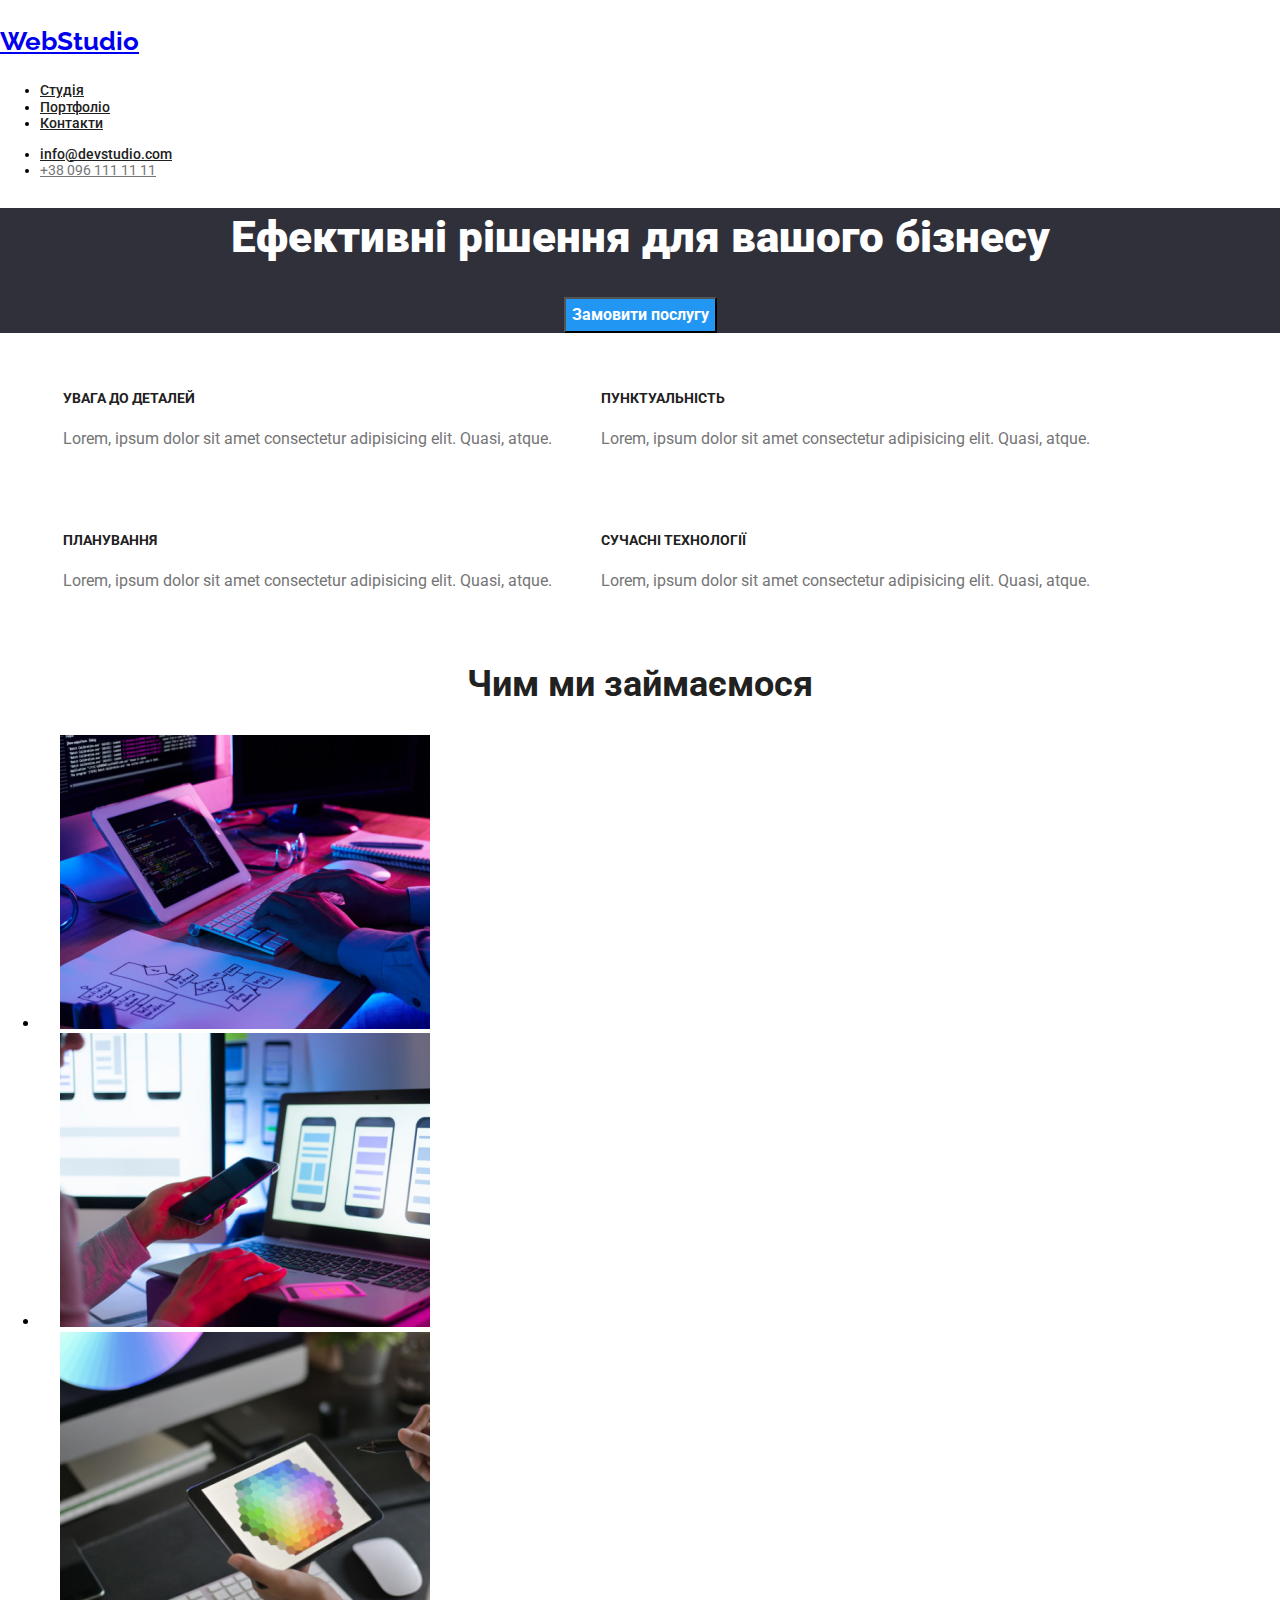
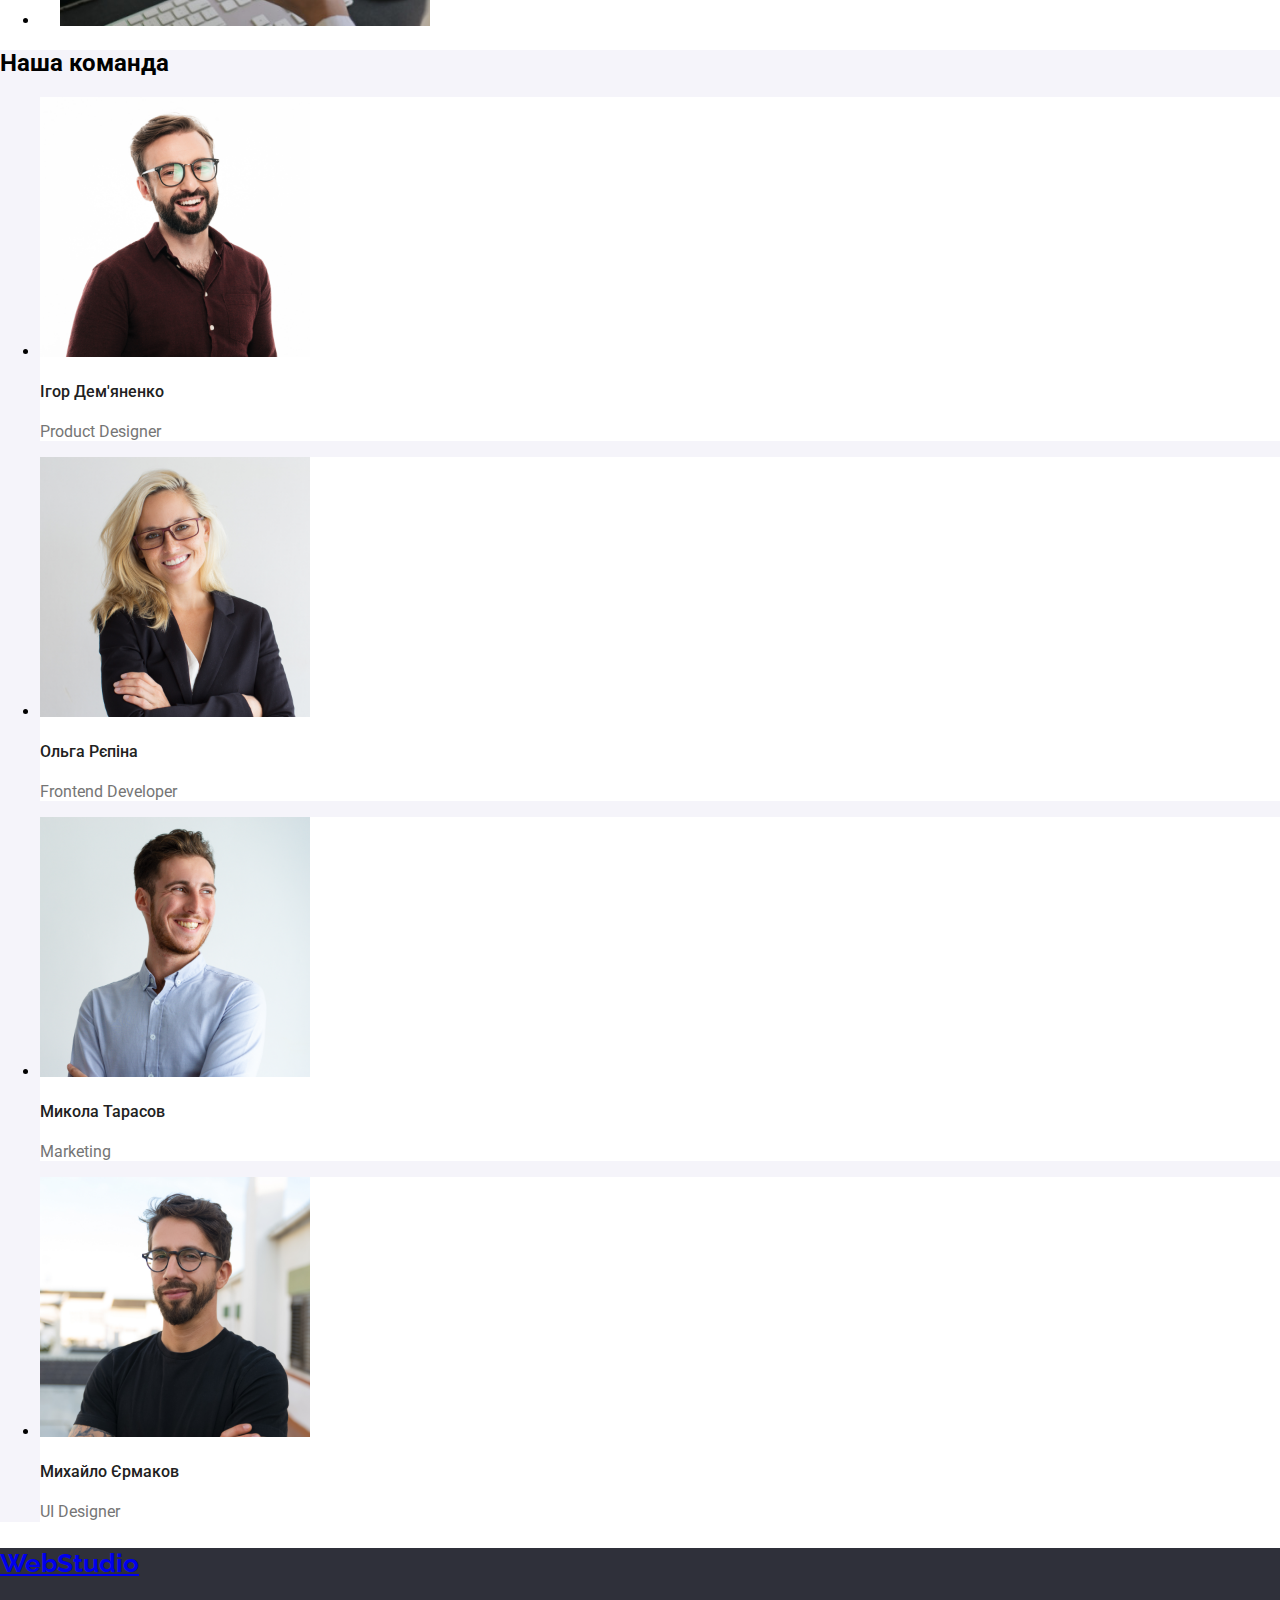
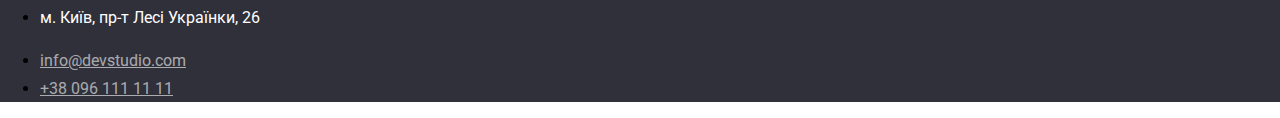
==== index.html @ faa2e951 "more cleaning" ====
<!DOCTYPE html>
<html lang="en">
<head>
    <meta charset="UTF-8">
    <meta name="viewport" content="width=device-width, initial-scale=1.0">
    <title>Document</title>
    <link rel="stylesheet" href="https://cdnjs.cloudflare.com/ajax/libs/modern-normalize/1.0.0/modern-normalize.min.css"/>
    <link rel="preconnect" href="https://fonts.googleapis.com">
    <link rel="preconnect" href="https://fonts.gstatic.com" crossorigin>
    <link href="https://fonts.googleapis.com/css2?family=Raleway:ital,wght@0,100..900;1,100..900&family=Roboto:ital,wght@0,100;0,300;0,400;0,500;0,700;0,900;1,100;1,300;1,400;1,500;1,700;1,900&display=swap" rel="stylesheet">
    <link rel="stylesheet" href="./styles.css">
</head>
<body>
    <header>
        <a href="#"><h3 class="web-studio">WebStudio</h3></a>
        <ul>
            <li class="header-item"><a class="header-link" href="#">Студія</a></li>
            <li class="header-item"><a class="header-link" href="#">Портфоліо</a></li>
            <li class="header-item"><a class="header-link" href="#">Контакти</a></li>
        </ul>
        <ul>
            <li class="header-item"><a class="header-link" href="#">info@devstudio.com</a></li>
            <li class="header-item"><a class="plain-text-color" href="#">+38 096 111 11 11</a></li>
        </ul>
    </header>
    <main>
        <section class="first-section">
            <h1 class="first-section-header">Ефективні рішення для вашого бізнесу</h1>
            <button class="first-section-button" type="button">Замовити послугу</button>
        </section>
        <section class="second-section">
            <ul>
                <li class="second-section-item">
                    <h4 class="second-section-header">УВАГА ДО ДЕТАЛЕЙ</h4>
                    <p class="second-section-text">Lorem, ipsum dolor sit amet consectetur adipisicing elit. Quasi, atque.</p>
                </li>
                <li class="second-section-item">
                    <h4 class="second-section-header">ПУНКТУАЛЬНІСТЬ</h4>
                    <p class="second-section-text">Lorem, ipsum dolor sit amet consectetur adipisicing elit. Quasi, atque.</p>
                </li>
                <li class="second-section-item">
                    <h4 class="second-section-header">ПЛАНУВАННЯ</h4>
                    <p class="second-section-text">Lorem, ipsum dolor sit amet consectetur adipisicing elit. Quasi, atque.</p>
                </li>
                <li class="second-section-item">
                    <h4 class="second-section-header">СУЧАСНІ ТЕХНОЛОГІЇ</h4>
                    <p class="second-section-text">Lorem, ipsum dolor sit amet consectetur adipisicing elit. Quasi, atque.</p>
                </li>
            </ul>
        </section>
        <section class="image-section">
            <h2 class="image-section-header">Чим ми займаємося</h2>
            <ul>
                <li><img width="370" class="image-section-img" src="./images/coder_1.png" alt="coder_1"></li>
                <li><img width="370" class="image-section-img" src="./images/coder_2.png" alt="coder_2"></li>
                <li><img width="370" class="image-section-img" src="./images/coder_3.png" alt="coder_3"></li>
            </ul>
        </section>
        <section class="third-section">
            <h2>Наша команда</h2>
            <ul>
                <li class="third-section-item">
                    <img width="270" src="./images/team_1.png" alt="team_1">
                    <h4 class="third-section-header">Ігор Дем'яненко</h4>
                    <p class="third-section-text">Product Designer</p>
                </li>
                <li class="third-section-item">
                    <img width="270" src="./images/team_2.png" alt="team_2">
                    <h4 class="third-section-header">Ольга Рєпіна</h4>
                    <p class="third-section-text">Frontend Developer</p>
                </li>
                <li class="third-section-item">
                    <img width="270" src="./images/team_3.png" alt="team_3">
                    <h4 class="third-section-header">Микола Тарасов</h4>
                    <p class="third-section-text">Marketing</p>
                </li>
                <li class="third-section-item">
                    <img width="270" src="./images/team_4.png" alt="team_4">
                    <h4 class="third-section-header">Михайло Єрмаков</h4>
                    <p class="third-section-text">UI Designer</p>
                </li>
            </ul>
        </section>
    </main>
    <footer>
        <a href="#"><h3 class="web-studio">WebStudio</h3></a>
        <ul>
            <li><p class="white-text">м. Київ, пр-т Лесі Українки, 26</p></li>
            <li><a class="unpure-white-text" href="#">info@devstudio.com</a></li>
            <li><a class="unpure-white-text" href="#">+38 096 111 11 11</a></li>
        </ul>
    </footer>
</body>
</html>
---- styles.css ----
:root{
    --title-text-color: #212121;
    --mouse-hover-object-color: #2196F3;
    --p-text-color: #757575;
    --first-section-bg-color: #2F303A;
    --third-section-bg-color: #F5F4FA;
    --pure-white: #FFFFFF;
    --sixty-percent-white: rgba(255, 255, 255, 0.6);
}

/*I don't know how to do multicolored text for word 'WebStudio'*/

body {
    font-family: 'Roboto';
    letter-spacing: 0.03;
}

h1 {
    font-weight: 900;
}

.header-item {
    letter-spacing: 0.02;
}

.web-studio {
    font-family: 'Raleway';
    font-weight: 700;
    font-size: 26px;
    line-height: 1.17;
}

.first-section-header {
    font-size: 44px;
    line-height: 1.36;
    text-align: center;
    letter-spacing: 0.06;
}

.first-section-button {
    display: block;
    color: var(--pure-white);
    font-weight: 700;
    background-color: var(--mouse-hover-object-color);
    font-size: 16px;
    line-height: 1.875;
    letter-spacing: 0.06;
    text-align: center;
    margin: 0 auto;
}

.second-section-item {
    display: inline-block;
    text-overflow: clip;
    margin: 22.5px;
}

.second-section-header {
    font-weight: 700;
    font-size: 14px;
    line-height: 1.17;
}

.second-section-text {
    
}

.image-section-header {
    font-weight: 700;
    text-align: center;
    font-size: 36px;
    line-height: 1.17;
}

.image-section-img {
    display: inline;
    margin: 0 20px;
}

.third-section-header {
    font-weight: 500;
    font-size: 16px;
    line-height: 1.17;
}

.third-section-item {
    /*display: inline;*/
    background-color: var(--pure-white);
}

header {
    font-weight: 500;
    font-size: 14px;
    line-height: 1.17
}

footer, .second-section-text {
    font-weight: 400;
    font-size: 14;
    line-height: 1.71;
}

p, .plain-text-color {
    color: var(--p-text-color);
    font-weight: 400;
}

.header-link, .image-section-header, .second-section-header, .third-section-header {
    color: var(--title-text-color);
}

.header-link:hover {
    color:var(--mouse-hover-object-color)
}

.first-section, footer {
    background: var(--first-section-bg-color);
}

.third-section {
    background: var(--third-section-bg-color);
}

.first-section-header, .white-text {
    color: var(--pure-white);
}

.unpure-white-text {
    color: var(--sixty-percent-white);
}
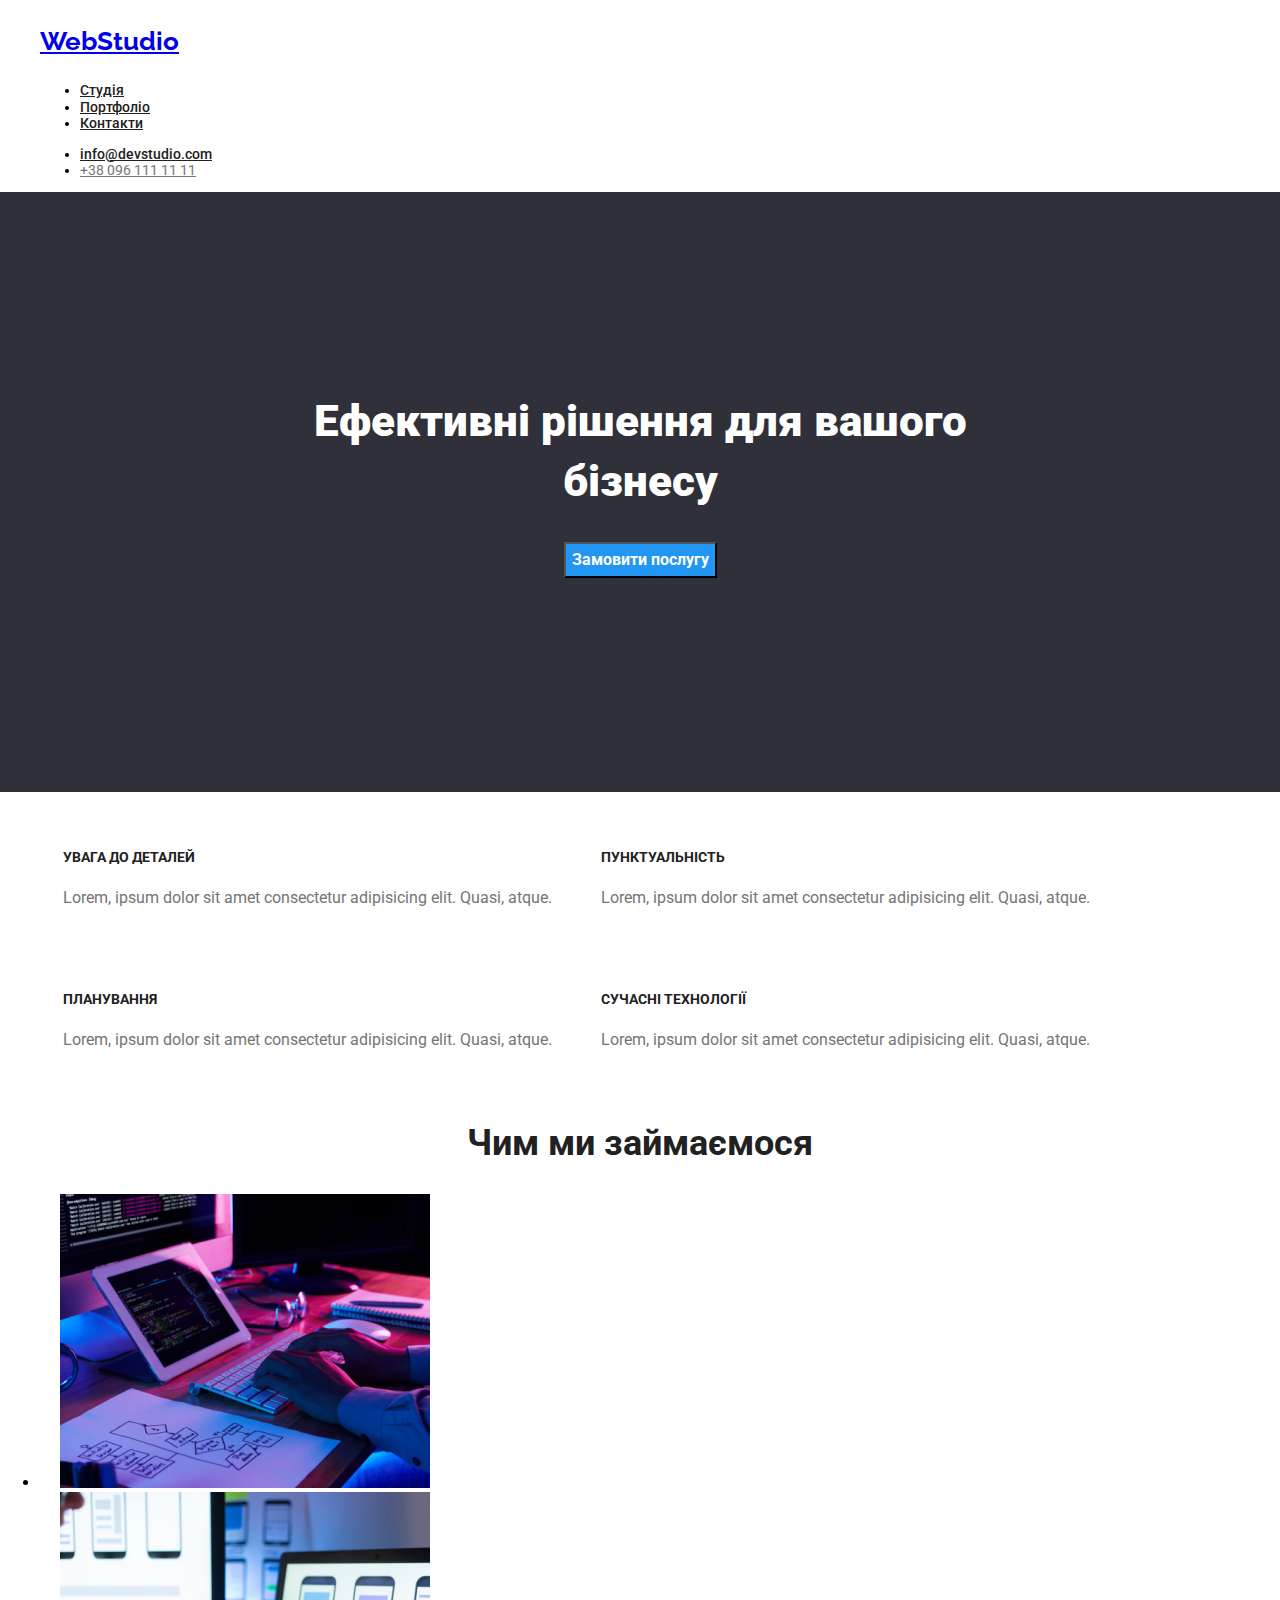
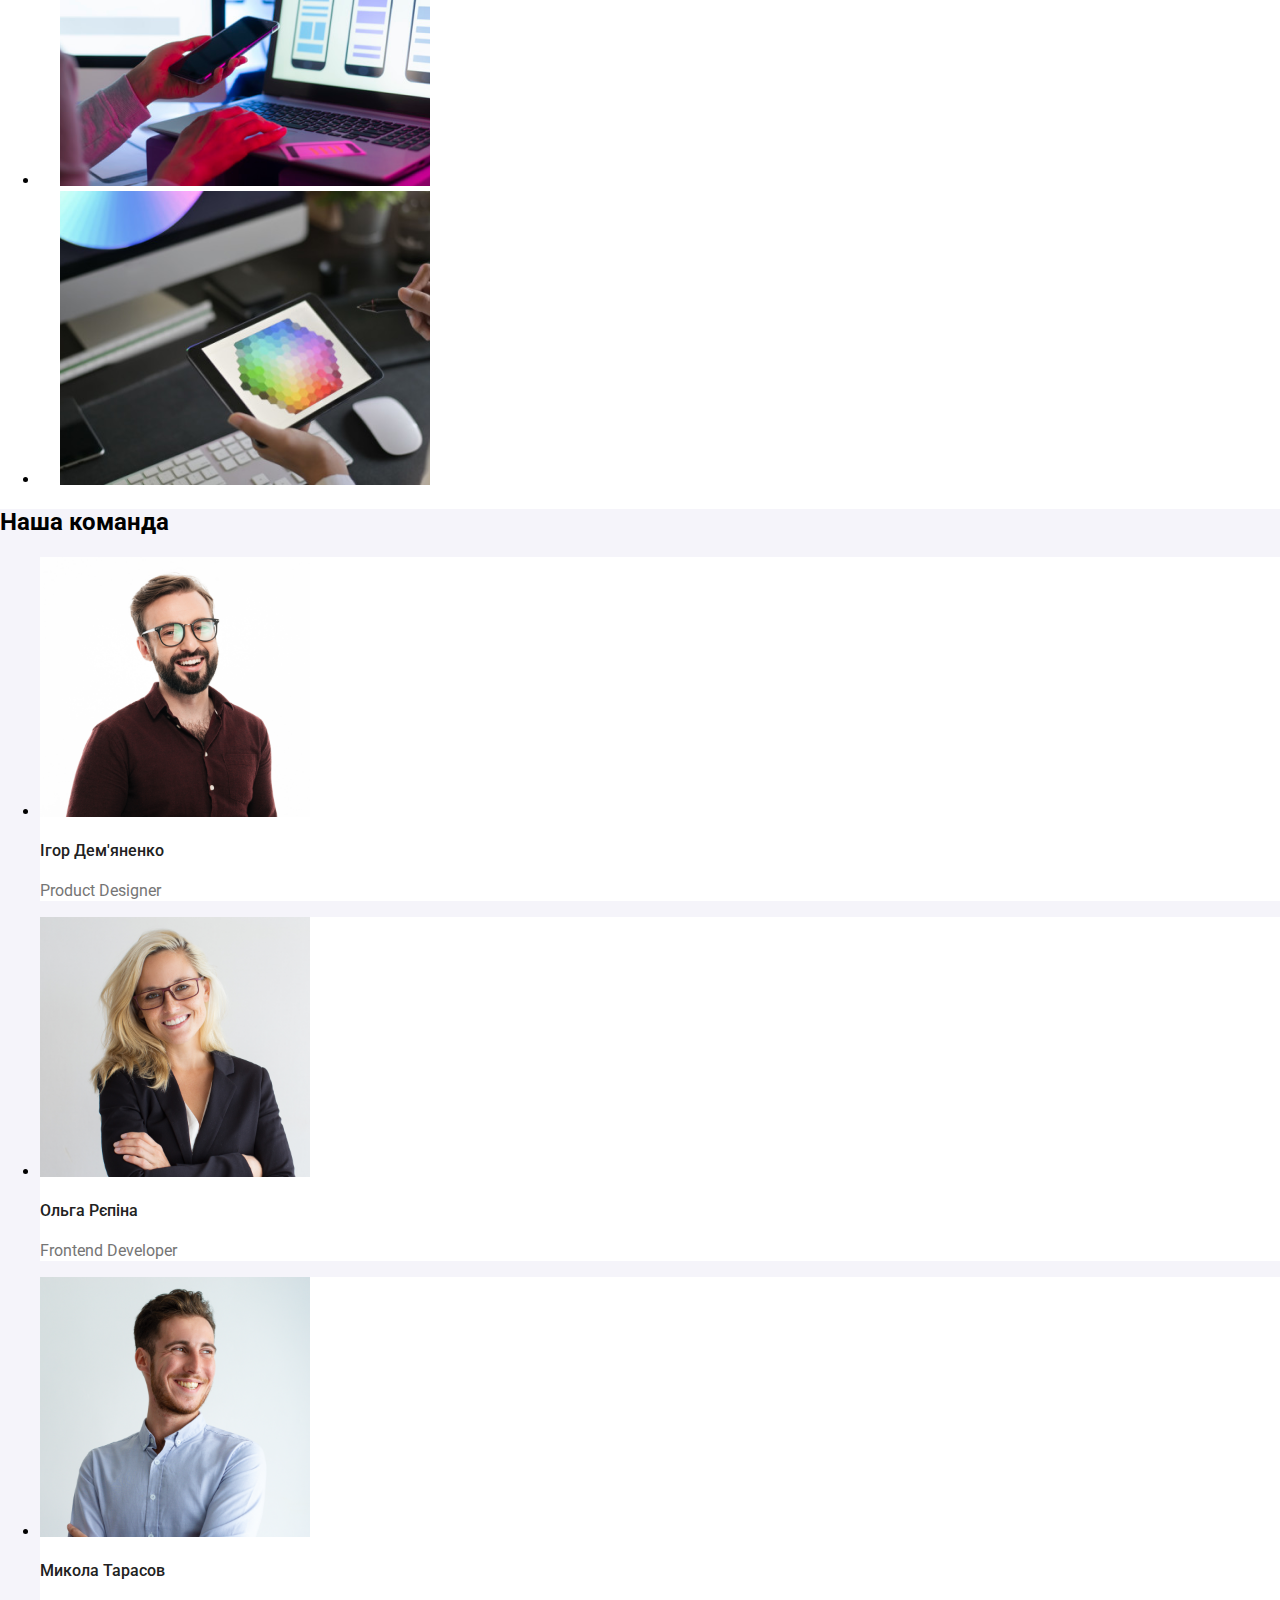
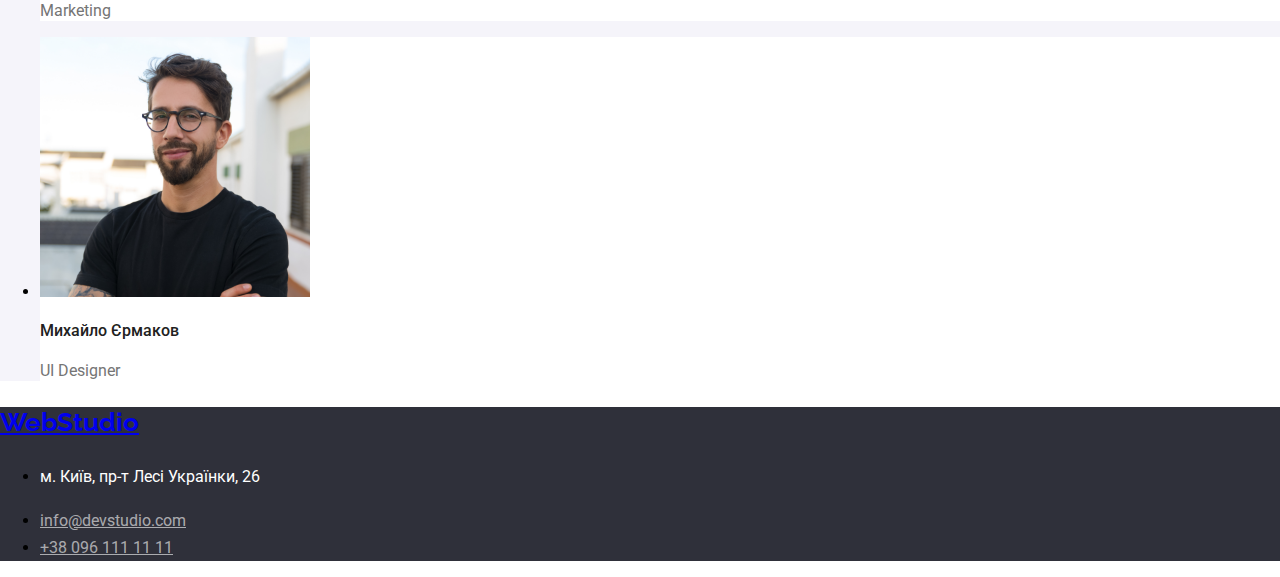
==== commit 8451feda: "Added container" ====
--- a/index.html
+++ b/index.html
@@ -12,16 +12,18 @@
 </head>
 <body>
     <header>
-        <a href="#"><h3 class="web-studio">WebStudio</h3></a>
-        <ul>
-            <li class="header-item"><a class="header-link" href="#">Студія</a></li>
-            <li class="header-item"><a class="header-link" href="#">Портфоліо</a></li>
-            <li class="header-item"><a class="header-link" href="#">Контакти</a></li>
-        </ul>
-        <ul>
-            <li class="header-item"><a class="header-link" href="#">info@devstudio.com</a></li>
-            <li class="header-item"><a class="plain-text-color" href="#">+38 096 111 11 11</a></li>
-        </ul>
+        <div class="container header-wrap">
+            <a href="#"><h3 class="web-studio">WebStudio</h3></a>
+            <ul class="header-list header-list-one">
+                <li class="header-item"><a class="header-link" href="#">Студія</a></li>
+                <li class="header-item"><a class="header-link" href="#">Портфоліо</a></li>
+                <li class="header-item"><a class="header-link" href="#">Контакти</a></li>
+            </ul>
+            <ul class="header-list header-list-two">
+                <li class="header-item"><a class="header-link" href="#">info@devstudio.com</a></li>
+                <li class="header-item"><a class="plain-text-color" href="#">+38 096 111 11 11</a></li>
+            </ul>
+        </div>
     </header>
     <main>
         <section class="first-section">
--- a/styles.css
+++ b/styles.css
@@ -13,6 +13,7 @@
 body {
     font-family: 'Roboto';
     letter-spacing: 0.03;
+    list-style: none;
 }
 
 h1 {
@@ -30,11 +31,19 @@
     line-height: 1.17;
 }
 
+.first-section {
+    height: 600px;
+}
+
 .first-section-header {
+    width: 696px;
     font-size: 44px;
     line-height: 1.36;
     text-align: center;
     letter-spacing: 0.06;
+    margin: auto;
+    padding-top: 200px;
+    padding-bottom: 30px;
 }
 
 .first-section-button {
@@ -61,9 +70,7 @@
     line-height: 1.17;
 }
 
-.second-section-text {
-    
-}
+/*.second-section-text {}*/
 
 .image-section-header {
     font-weight: 700;
@@ -127,4 +134,10 @@
 
 .unpure-white-text {
     color: var(--sixty-percent-white);
+}
+
+.container {
+    width: 1200px;
+    margin: 0 auto;
+    padding: auto;
 }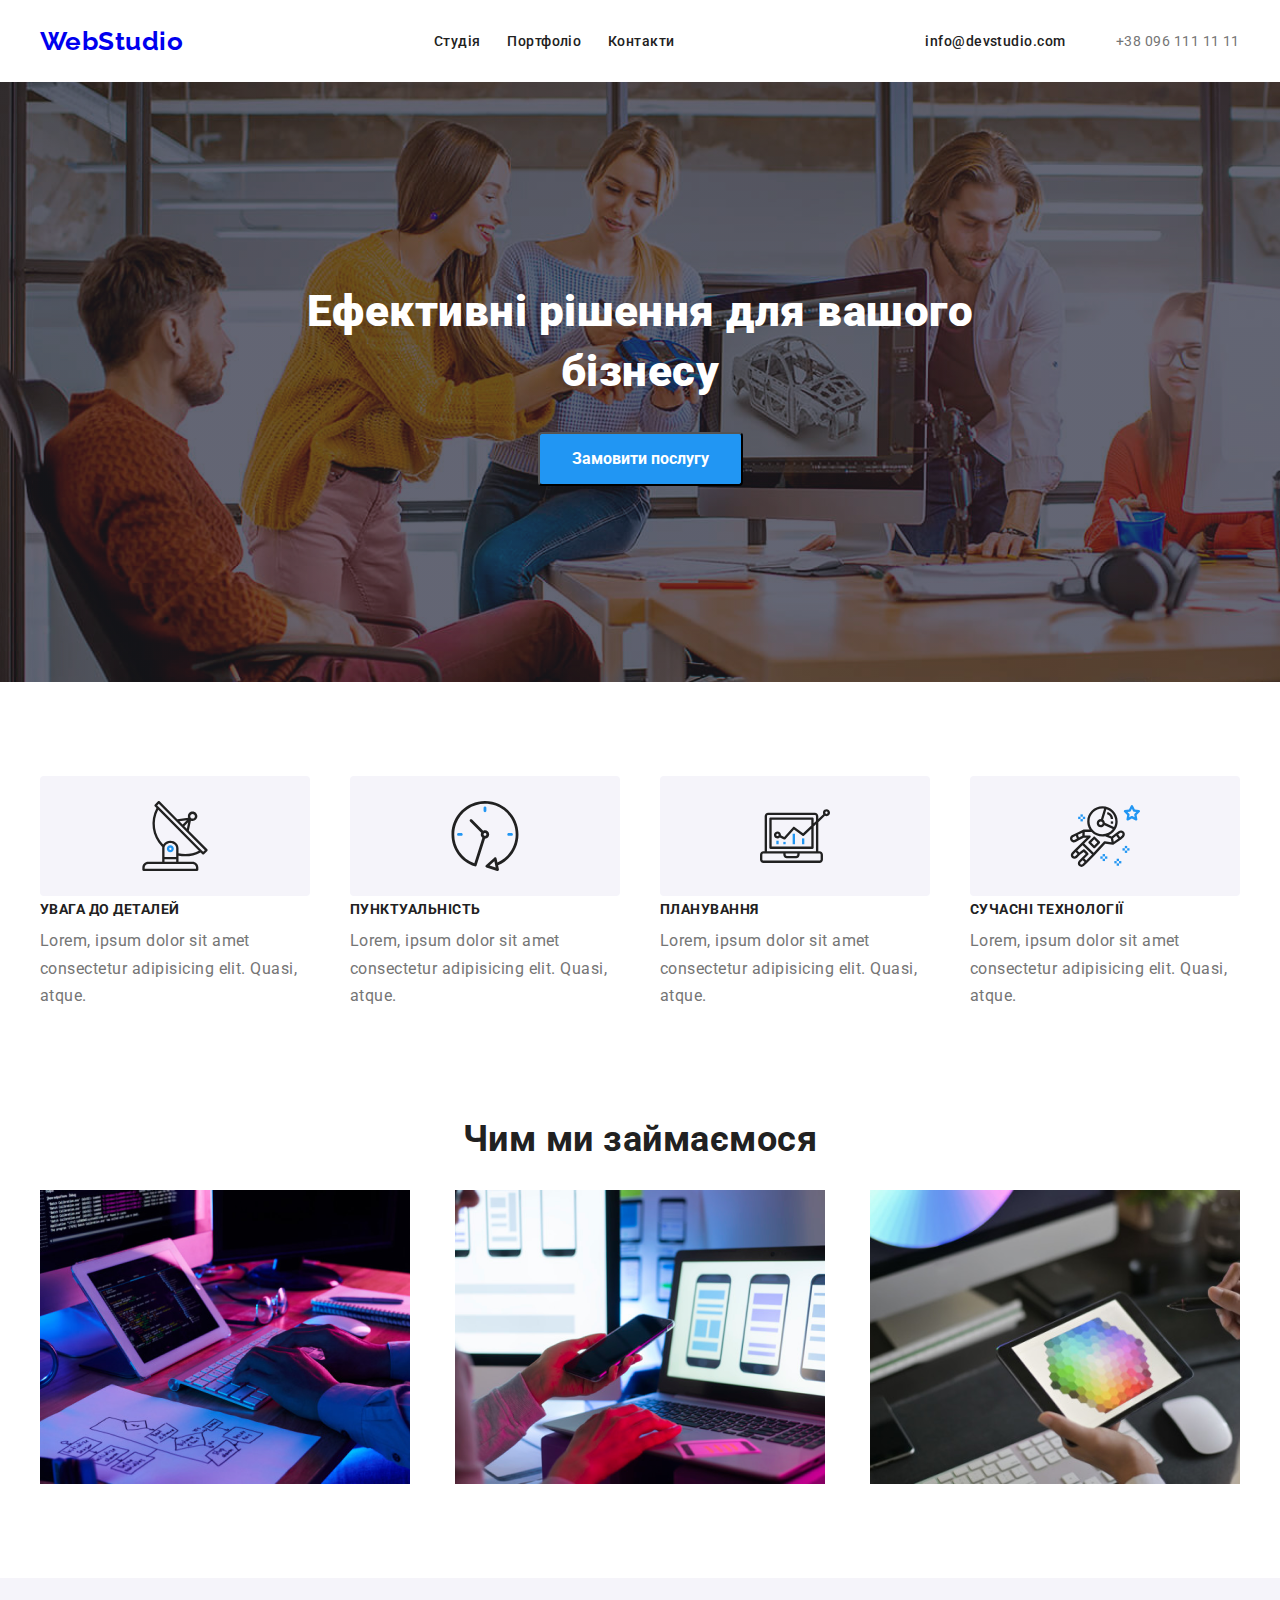
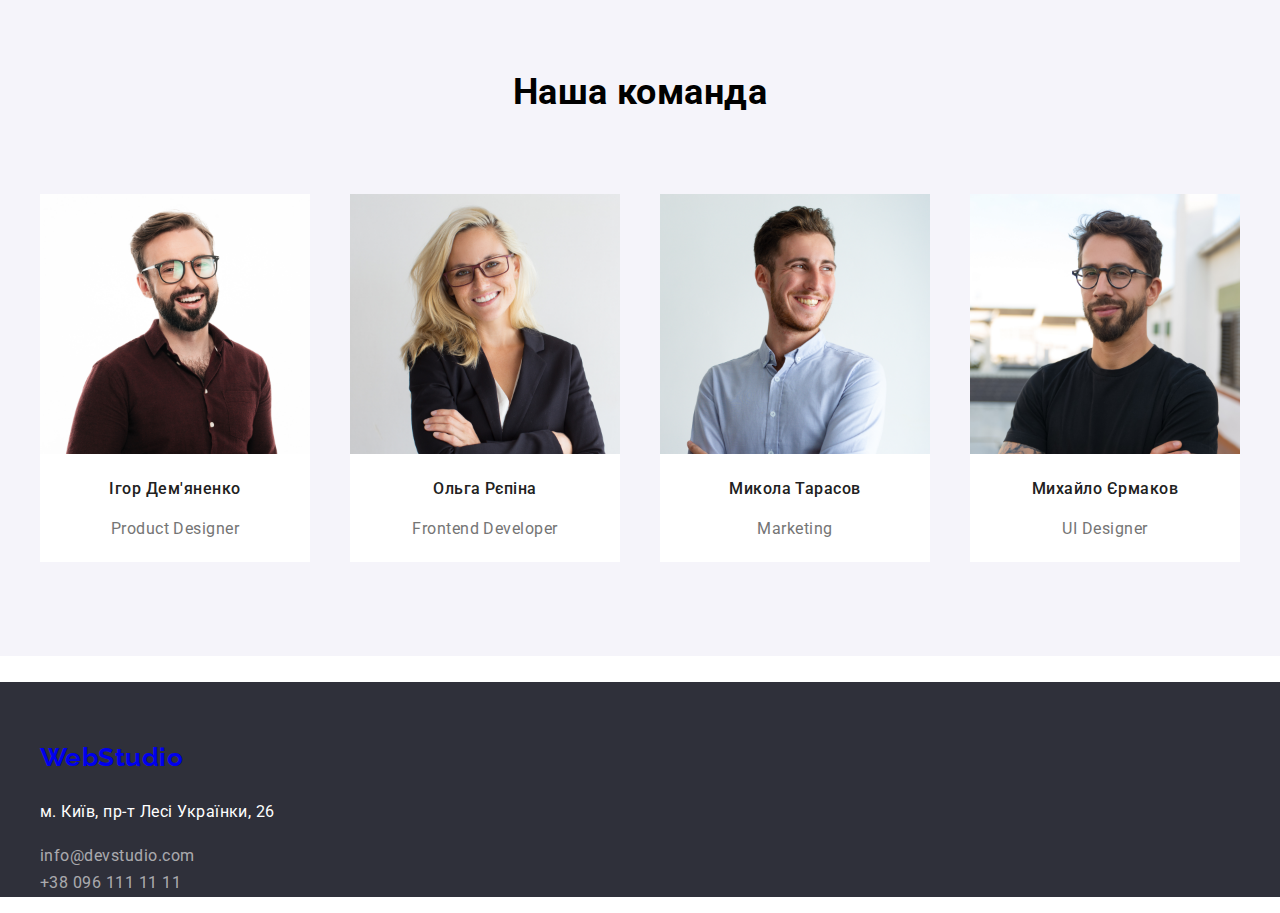
==== commit 29fad10b: "made portfolio and a lot of changes to everything" ====
--- a/index.html
+++ b/index.html
@@ -13,10 +13,10 @@
 <body>
     <header>
         <div class="container header-wrap">
-            <a href="#"><h3 class="web-studio">WebStudio</h3></a>
+            <a href="./index.html"><h3 class="web-studio">WebStudio</h3></a>
             <ul class="header-list header-list-one">
                 <li class="header-item"><a class="header-link" href="#">Студія</a></li>
-                <li class="header-item"><a class="header-link" href="#">Портфоліо</a></li>
+                <li class="header-item"><a class="header-link" href="./portfolio.html">Портфоліо</a></li>
                 <li class="header-item"><a class="header-link" href="#">Контакти</a></li>
             </ul>
             <ul class="header-list header-list-two">
@@ -31,66 +31,133 @@
             <button class="first-section-button" type="button">Замовити послугу</button>
         </section>
         <section class="second-section">
-            <ul>
-                <li class="second-section-item">
-                    <h4 class="second-section-header">УВАГА ДО ДЕТАЛЕЙ</h4>
-                    <p class="second-section-text">Lorem, ipsum dolor sit amet consectetur adipisicing elit. Quasi, atque.</p>
-                </li>
-                <li class="second-section-item">
-                    <h4 class="second-section-header">ПУНКТУАЛЬНІСТЬ</h4>
-                    <p class="second-section-text">Lorem, ipsum dolor sit amet consectetur adipisicing elit. Quasi, atque.</p>
-                </li>
-                <li class="second-section-item">
-                    <h4 class="second-section-header">ПЛАНУВАННЯ</h4>
-                    <p class="second-section-text">Lorem, ipsum dolor sit amet consectetur adipisicing elit. Quasi, atque.</p>
-                </li>
-                <li class="second-section-item">
-                    <h4 class="second-section-header">СУЧАСНІ ТЕХНОЛОГІЇ</h4>
-                    <p class="second-section-text">Lorem, ipsum dolor sit amet consectetur adipisicing elit. Quasi, atque.</p>
-                </li>
-            </ul>
+            <div class="container">
+                <ul class="second-section-list">
+                    <li class="second-section-item">
+                        <svg class="second-section-svg" width="270" height="120" viewBox="0 0 270 120" fill="none" xmlns="http://www.w3.org/2000/svg">
+                            <rect width="270" height="120" rx="4" fill="#F5F4FA"/>
+                            <path d="M167.316 73.3385L148.847 54.7337L150.897 44.6373C151.426 44.8438 151.988 44.9517 152.556 44.9558H152.57C155.178 44.9866 157.317 42.8974 157.348 40.2893C157.379 37.6812 155.289 35.542 152.681 35.5111C150.073 35.4803 147.934 37.5695 147.903 40.1776C147.897 40.7357 147.989 41.2905 148.176 41.8163L137.326 43.1405L119.628 25.35C119.41 25.1285 119.114 25.0025 118.804 25C118.498 25.0016 118.204 25.1235 117.987 25.3395L114.679 28.6295C114.223 29.0851 114.223 29.8236 114.679 30.2792L116.459 32.0852C109.562 44.7681 111.802 60.4741 121.97 70.7228C122.064 70.8121 122.172 70.8843 122.29 70.9363C122.216 71.3311 122.178 71.7317 122.176 72.1333V85.6667H108.176C104.956 85.6705 102.346 88.28 102.342 91.5V93.8333C102.342 94.4776 102.865 95 103.509 95H157.176C157.82 95 158.342 94.4776 158.342 93.8333V91.5C158.338 88.28 155.729 85.6705 152.509 85.6667H138.509V79.6688C140.702 80.1288 142.937 80.3633 145.178 80.3688C150.555 80.363 155.846 79.0225 160.578 76.4675L162.367 78.2677C162.584 78.4892 162.881 78.6152 163.191 78.6177C163.497 78.6161 163.79 78.4941 164.008 78.2782L167.316 74.9882C167.772 74.5326 167.772 73.7941 167.316 73.3385ZM150.925 38.6348C151.838 37.726 153.316 37.7301 154.224 38.6437C155.133 39.5574 155.129 41.0348 154.215 41.9435C153.778 42.3785 153.186 42.6226 152.569 42.6225H152.562C151.274 42.6158 150.235 41.5658 150.241 40.2771C150.244 39.6602 150.492 39.0699 150.929 38.6348H150.925V38.6348ZM148.178 46.301L146.869 52.7445L144.298 50.158L148.178 46.301ZM146.853 44.3282L142.653 48.5037L139.404 45.237L146.853 44.3282ZM152.509 88C154.442 88 156.009 89.567 156.009 91.5V92.6667H104.676V91.5C104.676 89.567 106.243 88 108.176 88H152.509ZM136.176 83.3333V85.6667H124.509V83.3333H136.176ZM124.509 81V72.1333C124.509 69.303 127.126 67 130.342 67C133.559 67 136.176 69.303 136.176 72.1333V81H124.509ZM138.509 77.29V72.1333C138.509 68.0162 134.846 64.6667 130.342 64.6667C127.431 64.622 124.708 66.1041 123.165 68.5738C114.289 59.2249 112.29 45.2875 118.181 33.8207L158.872 74.7455C152.589 77.9419 145.386 78.8418 138.509 77.29ZM163.204 75.7943L161.56 74.1412L118.792 31.1157L117.141 29.4613L118.792 27.8163L136.15 45.272C136.158 45.272 136.163 45.2872 136.171 45.293L164.859 74.1493L163.204 75.7943Z" fill="#212121"/>
+                            <path d="M130.353 69.3333H130.342C128.409 69.3304 126.84 70.895 126.837 72.8281C126.834 74.7611 128.399 76.3304 130.332 76.3333H130.342C132.275 76.3362 133.845 74.7716 133.848 72.8386C133.85 70.9055 132.286 69.3362 130.353 69.3333ZM131.169 73.6605C130.95 73.8789 130.652 74.0012 130.342 74C129.698 73.9966 129.178 73.4716 129.182 72.8273C129.183 72.5189 129.307 72.2237 129.526 72.0062C129.743 71.7902 130.036 71.6683 130.342 71.6667C130.987 71.67 131.506 72.195 131.503 72.8393C131.501 73.1477 131.378 73.4429 131.159 73.6605H131.169Z" fill="#2196F3"/>
+                        </svg>
+                        <h4 class="second-section-header">УВАГА ДО ДЕТАЛЕЙ</h4>
+                        <p class="second-section-text">Lorem, ipsum dolor sit amet consectetur adipisicing elit. Quasi, atque.</p>
+                    </li>
+                    <li class="second-section-item">
+                        <svg class="second-section-svg" width="270" height="120" viewBox="0 0 270 120" fill="none" xmlns="http://www.w3.org/2000/svg">
+                            <rect width="270" height="120" rx="4" fill="#F5F4FA"/>
+                            <g clip-path="url(#clip0_11_2700)">
+                            <path d="M168.461 58.4715C168.458 39.9819 153.466 24.9963 134.975 25C116.486 25.0037 101.5 39.9963 101.504 58.4859C101.507 73.0502 110.925 85.9413 124.8 90.3713C124.932 90.413 125.07 90.4343 125.208 90.4338C125.472 90.4333 125.73 90.3628 125.957 90.2287C126.253 90.0541 126.473 89.7764 126.577 89.449L135.032 62.6521C137.343 62.6404 139.207 60.7568 139.194 58.4459C139.183 56.1345 137.3 54.2706 134.988 54.2824C134.367 54.285 133.753 54.4282 133.194 54.7011L122.025 43.5302C121.471 42.9951 120.588 43.0106 120.053 43.5644C119.53 44.1054 119.53 44.962 120.053 45.503L131.216 56.6792C130.36 58.4277 130.849 60.5383 132.39 61.7303L124.334 87.2647C108.414 81.4002 100.262 63.7405 106.126 47.8203C111.991 31.9 129.65 23.7482 145.571 29.6127C161.491 35.4771 169.643 53.1374 163.778 69.0571C160.913 76.8351 155.026 83.1252 147.455 86.4989L146.584 82.3989C146.425 81.6454 145.684 81.1636 144.931 81.3233C144.693 81.3741 144.473 81.4857 144.291 81.6475L135.898 89.1409C135.322 89.653 135.271 90.5347 135.783 91.1105C135.95 91.2974 136.164 91.4362 136.403 91.5126L147.119 94.9327C147.852 95.1682 148.638 94.765 148.873 94.0312C148.948 93.7994 148.96 93.5527 148.91 93.3145L148.055 89.2915C160.445 84.0678 168.49 71.918 168.461 58.4715V58.4715ZM134.983 57.0766C135.753 57.0766 136.378 57.7014 136.378 58.4715C136.378 59.2422 135.753 59.8665 134.983 59.8665C134.212 59.8665 133.588 59.2422 133.588 58.4715C133.588 57.7014 134.212 57.0766 134.983 57.0766ZM139.577 89.5916L144.355 85.3298L145.674 91.543L139.577 89.5916Z" fill="#212121"/>
+                            <path d="M133.588 31.9673V34.7572C133.588 35.5279 134.212 36.1522 134.983 36.1522C135.753 36.1522 136.378 35.5279 136.378 34.7572V31.9673C136.378 31.1972 135.753 30.5724 134.983 30.5724C134.212 30.5724 133.588 31.1972 133.588 31.9673Z" fill="#2196F3"/>
+                            <path d="M108.479 57.0765C107.708 57.0765 107.084 57.7014 107.084 58.4715C107.084 59.2421 107.708 59.8665 108.479 59.8665H111.269C112.039 59.8665 112.664 59.2421 112.664 58.4715C112.664 57.7014 112.039 57.0765 111.269 57.0765H108.479Z" fill="#2196F3"/>
+                            <path d="M161.487 59.8665C162.257 59.8665 162.882 59.2421 162.882 58.4715C162.882 57.7014 162.257 57.0765 161.487 57.0765H158.697C157.927 57.0765 157.302 57.7014 157.302 58.4715C157.302 59.2421 157.927 59.8665 158.697 59.8665H161.487Z" fill="#2196F3"/>
+                            </g>
+                            <defs>
+                            <clipPath id="clip0_11_2700">
+                            <rect width="70" height="70" fill="white" transform="translate(100 25)"/>
+                            </clipPath>
+                            </defs>
+                        </svg>                     
+                        <h4 class="second-section-header">ПУНКТУАЛЬНІСТЬ</h4>
+                        <p class="second-section-text">Lorem, ipsum dolor sit amet consectetur adipisicing elit. Quasi, atque.</p>
+                    </li>
+                    <li class="second-section-item">
+                        <svg class="second-section-svg" width="270" height="120" viewBox="0 0 270 120" fill="none" xmlns="http://www.w3.org/2000/svg">
+                            <rect width="270" height="120" rx="4" fill="#F5F4FA"/>
+                            <g clip-path="url(#clip0_11_2710)">
+                            <path d="M132.65 57.7351H134.982V68.2296H132.65V57.7351Z" fill="#2196F3"/>
+                            <path d="M141.978 62.3993H144.31V68.2296H141.978V62.3993Z" fill="#2196F3"/>
+                            <path d="M123.321 65.8975H125.653V68.2296H123.321V65.8975Z" fill="#2196F3"/>
+                            <path d="M116.325 64.7314H118.657V68.2295H116.325V64.7314Z" fill="#2196F3"/>
+                            <path d="M103.498 86.8865H159.469C161.401 86.8865 162.967 85.3202 162.967 83.3883V78.7241C162.967 76.7922 161.401 75.2259 159.469 75.2259H158.303V46.1468L164.926 39.8724C166.463 40.6303 168.324 40.1702 169.33 38.7815C170.337 37.3934 170.196 35.4821 168.997 34.2568C167.798 33.0315 165.89 32.8488 164.48 33.8241C163.07 34.8 162.569 36.6498 163.293 38.2036L158.303 42.9345V40.2442C158.303 38.3124 156.736 36.7461 154.805 36.7461H108.162C106.231 36.7461 104.664 38.3124 104.664 40.2442V75.2259H103.498C101.566 75.2259 100 76.7922 100 78.7241V83.3883C100 85.3202 101.566 86.8865 103.498 86.8865ZM166.465 35.58C167.109 35.58 167.631 36.1021 167.631 36.7461C167.631 37.39 167.109 37.9121 166.465 37.9121C165.821 37.9121 165.299 37.39 165.299 36.7461C165.299 36.1021 165.821 35.58 166.465 35.58ZM106.996 40.2442C106.996 39.6003 107.518 39.0782 108.162 39.0782H154.805C155.449 39.0782 155.971 39.6003 155.971 40.2442V45.1413L153.639 47.3573V42.5763C153.639 41.9324 153.116 41.4103 152.473 41.4103H110.495C109.851 41.4103 109.328 41.9324 109.328 42.5763V71.7277C109.328 72.3717 109.851 72.8938 110.495 72.8938H152.473C153.116 72.8938 153.639 72.3717 153.639 71.7277V50.5651L155.971 48.3554V75.2259H106.996V40.2442ZM117.491 55.403C115.913 55.3984 114.528 56.4495 114.108 57.9702C113.689 59.491 114.338 61.104 115.695 61.9091C117.051 62.7142 118.779 62.512 119.913 61.4149L123.966 63.4486C124.437 63.6844 125.008 63.5739 125.358 63.1805L133.974 53.4871L142.444 59.8337C142.899 60.1742 143.533 60.1378 143.945 59.7478L151.306 52.7748V70.5617H111.661V43.7424H151.306V49.5619L143.056 57.3747L134.515 50.9716C134.03 50.6084 133.348 50.6767 132.944 51.1293L124.21 60.9571L120.945 59.3242C120.969 59.1841 120.983 59.0429 120.989 58.9011C120.989 56.9693 119.423 55.403 117.491 55.403ZM118.657 58.9011C118.657 59.5451 118.135 60.0672 117.491 60.0672C116.847 60.0672 116.325 59.5451 116.325 58.9011C116.325 58.2572 116.847 57.7351 117.491 57.7351C118.135 57.7351 118.657 58.2572 118.657 58.9011ZM125.653 77.558H137.314V78.7241C137.314 79.368 136.792 79.8901 136.148 79.8901H126.819C126.175 79.8901 125.653 79.368 125.653 78.7241V77.558ZM102.332 78.7241C102.332 78.0801 102.854 77.558 103.498 77.558H123.321V78.7241C123.321 80.6559 124.887 82.2223 126.819 82.2223H136.148C138.08 82.2223 139.646 80.6559 139.646 78.7241V77.558H159.469C160.113 77.558 160.635 78.0801 160.635 78.7241V83.3883C160.635 84.0323 160.113 84.5544 159.469 84.5544H103.498C102.854 84.5544 102.332 84.0323 102.332 83.3883V78.7241Z" fill="#212121"/>
+                            </g>
+                            <defs>
+                            <clipPath id="clip0_11_2710">
+                            <rect width="70" height="70" fill="white" transform="translate(100 25)"/>
+                            </clipPath>
+                            </defs>
+                            </svg>
+                        <h4 class="second-section-header">ПЛАНУВАННЯ</h4>
+                        <p class="second-section-text">Lorem, ipsum dolor sit amet consectetur adipisicing elit. Quasi, atque.</p>
+                    </li>
+                    <li class="second-section-item">
+                        <svg class="second-section-svg" width="270" height="120" viewBox="0 0 270 120" fill="none" xmlns="http://www.w3.org/2000/svg">
+                            <rect width="270" height="120" rx="4" fill="#F5F4FA"/>
+                            <path d="M169.943 34.8964C169.806 34.4752 169.442 34.1673 169.002 34.103L164.823 33.4951L162.953 29.7081C162.561 28.9101 161.253 28.9101 160.861 29.7081L158.991 33.4951L154.811 34.1031C154.372 34.1673 154.008 34.4742 153.869 34.8965C153.732 35.3189 153.845 35.7832 154.164 36.0924L157.189 39.0407L156.475 43.2034C156.401 43.6409 156.58 44.0831 156.938 44.3445C157.301 44.6082 157.775 44.6408 158.168 44.4331L161.906 42.4672L165.644 44.4331C165.815 44.5229 166.002 44.5672 166.188 44.5672C166.429 44.5672 166.671 44.4926 166.874 44.3444C167.233 44.0831 167.413 43.6408 167.337 43.2033L166.623 39.0405L169.648 36.0923C169.965 35.7819 170.08 35.3187 169.943 34.8964ZM164.556 37.7991C164.282 38.0663 164.155 38.4536 164.221 38.8316L164.638 41.2688L162.45 40.1185C162.28 40.0286 162.093 39.9843 161.906 39.9843C161.72 39.9843 161.534 40.0286 161.362 40.1185L159.174 41.2688L159.591 38.8316C159.657 38.4536 159.531 38.0675 159.256 37.7991L157.484 36.0725L159.932 35.7166C160.312 35.6618 160.64 35.4226 160.811 35.0784L161.905 32.8617L162.999 35.0784C163.17 35.4225 163.497 35.6618 163.878 35.7166L166.325 36.0725L164.556 37.7991Z" fill="#2196F3"/>
+                            <path d="M157.167 69.8923H154.834V72.2257H157.167V69.8923Z" fill="#2196F3"/>
+                            <path d="M157.167 74.5591H154.834V76.8925H157.167V74.5591Z" fill="#2196F3"/>
+                            <path d="M159.5 72.2257H157.167V74.5591H159.5V72.2257Z" fill="#2196F3"/>
+                            <path d="M154.834 72.2257H152.5V74.5591H154.834V72.2257Z" fill="#2196F3"/>
+                            <path d="M149 82.7259H146.667V85.0593H149V82.7259Z" fill="#2196F3"/>
+                            <path d="M149 87.3926H146.667V89.726H149V87.3926Z" fill="#2196F3"/>
+                            <path d="M151.334 85.0593H149V87.3927H151.334V85.0593Z" fill="#2196F3"/>
+                            <path d="M146.667 85.0593H144.333V87.3927H146.667V85.0593Z" fill="#2196F3"/>
+                            <path d="M135 78.0592H132.667V80.3926H135V78.0592Z" fill="#2196F3"/>
+                            <path d="M135 82.7259H132.667V85.0593H135V82.7259Z" fill="#2196F3"/>
+                            <path d="M137.333 80.3925H135V82.7259H137.333V80.3925Z" fill="#2196F3"/>
+                            <path d="M132.667 80.3925H130.333V82.7259H132.667V80.3925Z" fill="#2196F3"/>
+                            <path d="M112.833 38.3918H110.5V40.7252H112.833V38.3918Z" fill="#2196F3"/>
+                            <path d="M112.833 43.0587H110.5V45.3921H112.833V43.0587Z" fill="#2196F3"/>
+                            <path d="M115.166 40.7253H112.833V43.0587H115.166V40.7253Z" fill="#2196F3"/>
+                            <path d="M110.5 40.7253H108.166V43.0587H110.5V40.7253Z" fill="#2196F3"/>
+                            <path d="M154.064 55.9738C153.435 55.1256 152.512 54.5797 151.464 54.4326C150.412 54.2833 149.373 54.5597 148.533 55.2026L145.795 57.3014L145.794 57.3026L141.643 60.4025L138.672 59.2195C143.969 56.843 147.671 51.545 147.671 45.3942C147.671 37.0314 140.84 30.2274 132.444 30.2274C124.047 30.2274 117.216 37.0314 117.216 45.3942C117.216 48.4253 118.123 51.244 119.666 53.6158L113.62 53.5633C113.617 53.5633 113.613 53.5633 113.61 53.5633C113.591 53.5633 113.576 53.5726 113.559 53.5738C113.443 53.5785 113.33 53.6019 113.219 53.6415C113.191 53.652 113.162 53.6579 113.135 53.6706C113.121 53.6765 113.107 53.6776 113.093 53.6846L106.021 57.1764C106.02 57.1764 106.018 57.1764 106.018 57.1775L101.877 59.1693C101.831 59.1891 101.784 59.2159 101.739 59.2463C100.088 60.3452 99.5257 62.5036 100.43 64.2676C100.912 65.2056 101.732 65.8964 102.74 66.2125C103.129 66.3337 103.525 66.3933 103.92 66.3933C104.553 66.3933 105.181 66.2382 105.756 65.9314L108.792 64.3167L113.744 61.7593L116.712 61.7418L104.808 73.5884C104.807 73.5896 104.806 73.5896 104.805 73.5907L101.876 76.5074C101.185 77.1958 100.804 78.1092 100.804 79.0835C100.804 80.0565 101.185 80.9723 101.876 81.6619C102.587 82.3689 103.522 82.7236 104.456 82.7236C105.392 82.7236 106.325 82.3689 107.038 81.6619L109.913 78.7988L113.721 75.9556L115.691 77.9179L111.838 81.7552C111.836 81.7564 111.835 81.7564 111.834 81.7575L108.906 84.6741C108.214 85.3625 107.833 86.276 107.833 87.2502C107.833 88.2233 108.214 89.139 108.906 89.8287C109.616 90.5356 110.552 90.8903 111.486 90.8903C112.421 90.8903 113.357 90.5356 114.068 89.8287L116.998 86.912L121.684 82.2453C121.685 82.2441 121.685 82.243 121.687 82.2417L123.895 80.0542L123.887 80.046C123.901 80.0321 123.921 80.0273 123.935 80.0122L135.235 67.6349L142.828 68.7153C142.883 68.7235 142.938 68.7269 142.993 68.7269C143.134 68.7269 143.27 68.6931 143.402 68.6429C143.441 68.629 143.474 68.6103 143.511 68.5917C143.553 68.5706 143.597 68.559 143.637 68.5322L150.666 63.8655C150.692 63.848 150.706 63.82 150.73 63.8014C150.758 63.7792 150.793 63.7699 150.819 63.7453L153.6 61.1401C155.047 59.7841 155.247 57.5628 154.064 55.9738ZM104.66 63.8722C104.281 64.0752 103.851 64.116 103.439 63.9854C103.03 63.8583 102.699 63.5793 102.505 63.2025C102.153 62.5165 102.357 61.6811 102.974 61.2297L105.848 59.8471L106.54 61.869L106.83 62.7183L104.66 63.8722ZM112.31 59.8741L108.923 61.6241L108.365 59.9907L107.963 58.817L112.397 56.6282L112.31 59.8741ZM145.34 45.3919C145.34 47.4009 144.861 49.2957 144.03 50.9908L134.883 46.8362C134.788 45.5821 134.137 44.4842 133.159 43.8005L136.361 33.1685C141.563 34.823 145.34 39.6752 145.34 45.3919ZM119.552 45.3919C119.552 38.3159 125.336 32.5583 132.446 32.5583C132.999 32.5583 133.54 32.605 134.076 32.6726L130.943 43.0714C130.901 43.0701 130.862 43.0585 130.819 43.0585C128.56 43.0585 126.722 44.8902 126.722 47.1419C126.722 49.3936 128.56 51.2254 130.819 51.2254C132.338 51.2254 133.65 50.3866 134.358 49.1591L142.807 52.9976C140.456 56.1616 136.694 58.2255 132.446 58.2255C125.336 58.2255 119.552 52.4679 119.552 45.3919ZM132.581 47.1419C132.581 48.1068 131.79 48.892 130.819 48.892C129.847 48.892 129.056 48.1068 129.056 47.1419C129.056 46.1771 129.847 45.3919 130.819 45.3919C131.79 45.3919 132.581 46.1771 132.581 47.1419ZM105.392 80.0075C104.875 80.5196 104.038 80.5185 103.523 80.0087C103.274 79.7601 103.138 79.4324 103.138 79.0835C103.138 78.7358 103.274 78.408 103.523 78.1619L105.627 76.0652L107.489 77.9192L105.392 80.0075ZM112.422 88.1743C111.905 88.6865 111.068 88.6877 110.552 88.1756C110.303 87.927 110.167 87.5993 110.167 87.2504C110.167 86.9027 110.303 86.5748 110.552 86.3287L112.658 84.231L113.539 85.1073L114.521 86.085L112.422 88.1743ZM120.038 80.5862C120.037 80.5873 120.036 80.5873 120.035 80.5885L116.174 84.4386L115.293 83.5623L114.311 82.5846L118.168 78.7451C118.168 78.7451 118.168 78.7451 118.168 78.744C118.169 78.7428 118.17 78.7428 118.172 78.7417C118.259 78.6542 118.314 78.5492 118.368 78.4454C118.383 78.4151 118.412 78.3894 118.425 78.3579C118.461 78.2681 118.467 78.1713 118.481 78.0767C118.488 78.0229 118.511 77.9729 118.511 77.9179C118.511 77.8397 118.483 77.764 118.467 77.6869C118.453 77.6169 118.453 77.5457 118.426 77.4781C118.382 77.3685 118.306 77.2717 118.227 77.1771C118.204 77.1514 118.196 77.1187 118.172 77.0942C118.172 77.0942 118.172 77.0942 118.17 77.0942C118.169 77.0931 118.169 77.0907 118.168 77.0896L114.653 73.5895C114.616 73.5522 114.568 73.537 114.526 73.5056C114.464 73.4577 114.405 73.4134 114.336 73.3795C114.269 73.3468 114.201 73.327 114.131 73.3083C114.057 73.2872 113.984 73.2709 113.906 73.2651C113.835 73.2604 113.769 73.2674 113.698 73.2756C113.619 73.2849 113.546 73.2954 113.47 73.3199C113.396 73.3433 113.331 73.3794 113.264 73.4179C113.22 73.4424 113.171 73.4506 113.131 73.4809L109.251 76.3767L107.281 74.4143L112.529 69.1946L122.067 78.576L120.038 80.5862ZM134.954 65.2372C134.921 65.2326 134.889 65.2454 134.855 65.2431C134.77 65.2385 134.689 65.2443 134.603 65.2583C134.537 65.2699 134.474 65.2828 134.411 65.3049C134.336 65.3306 134.269 65.3656 134.2 65.4076C134.134 65.4472 134.075 65.4892 134.018 65.5417C133.99 65.5662 133.956 65.5779 133.93 65.6058L123.653 76.8621L114.185 67.5507L120.382 61.3859C120.839 60.9309 120.841 60.1924 120.386 59.735C120.156 59.5052 119.854 59.392 119.552 59.3932V59.3921L114.698 59.4213L114.759 55.9049L121.549 55.9633C124.317 58.7937 128.176 60.5589 132.446 60.5589C133.403 60.5589 134.336 60.4598 135.245 60.2905C135.332 60.3605 135.419 60.4318 135.528 60.4761L140.8 62.5761L141.133 64.2351L141.523 66.1717L134.954 65.2372ZM143.794 65.6269L143.11 62.219L146.274 59.8564L147.102 60.9554L148.345 62.6051L143.794 65.6269ZM152.005 59.4341L150.173 61.1515L148.136 58.4471L149.954 57.053C150.294 56.7917 150.722 56.6855 151.142 56.7403C151.564 56.7998 151.938 57.0203 152.192 57.3621C152.666 58.0003 152.585 58.8905 152.005 59.4341Z" fill="#212121"/>
+                            <path d="M129.755 65.5651L125.067 60.8984C124.613 60.4446 123.876 60.4446 123.421 60.8984L118.734 65.5651C118.515 65.7856 118.391 66.0819 118.391 66.3922C118.391 66.7026 118.513 67.0001 118.734 67.2194L123.421 71.8861C123.648 72.1124 123.947 72.2256 124.244 72.2256C124.542 72.2256 124.84 72.1124 125.067 71.8861L129.755 67.2194C129.974 67.0001 130.099 66.7026 130.099 66.3922C130.099 66.0819 129.975 65.7844 129.755 65.5651ZM124.244 69.4128L121.211 66.3922L124.244 63.3717L127.279 66.3922L124.244 69.4128Z" fill="#212121"/>
+                            <path d="M137.547 36.0923L136.983 38.3581C137.138 38.3966 140.784 39.3463 140.784 43.0587H143.118C143.118 38.6461 139.474 36.5718 137.547 36.0923Z" fill="#212121"/>
+                            <path d="M143.118 45.3919H140.784V47.7253H143.118V45.3919Z" fill="#212121"/>
+                            </svg>
+                            
+                        <h4 class="second-section-header">СУЧАСНІ ТЕХНОЛОГІЇ</h4>
+                        <p class="second-section-text">Lorem, ipsum dolor sit amet consectetur adipisicing elit. Quasi, atque.</p>
+                    </li>
+                </ul>
+            </div>
         </section>
         <section class="image-section">
-            <h2 class="image-section-header">Чим ми займаємося</h2>
-            <ul>
-                <li><img width="370" class="image-section-img" src="./images/coder_1.png" alt="coder_1"></li>
-                <li><img width="370" class="image-section-img" src="./images/coder_2.png" alt="coder_2"></li>
-                <li><img width="370" class="image-section-img" src="./images/coder_3.png" alt="coder_3"></li>
-            </ul>
+            <div class="container">
+                <h2 class="image-section-header">Чим ми займаємося</h2>
+                <ul class="image-section-list">
+                    <li class="image-section-item"><img width="370" class="image-section-img" src="./images/coder_1.png" alt="coder_1"></li>
+                    <li class="image-section-item"><img width="370" class="image-section-img" src="./images/coder_2.png" alt="coder_2"></li>
+                    <li class="image-section-item"><img width="370" class="image-section-img" src="./images/coder_3.png" alt="coder_3"></li>
+                </ul>
+            </div>
         </section>
         <section class="third-section">
-            <h2>Наша команда</h2>
-            <ul>
-                <li class="third-section-item">
-                    <img width="270" src="./images/team_1.png" alt="team_1">
-                    <h4 class="third-section-header">Ігор Дем'яненко</h4>
-                    <p class="third-section-text">Product Designer</p>
-                </li>
-                <li class="third-section-item">
-                    <img width="270" src="./images/team_2.png" alt="team_2">
-                    <h4 class="third-section-header">Ольга Рєпіна</h4>
-                    <p class="third-section-text">Frontend Developer</p>
-                </li>
-                <li class="third-section-item">
-                    <img width="270" src="./images/team_3.png" alt="team_3">
-                    <h4 class="third-section-header">Микола Тарасов</h4>
-                    <p class="third-section-text">Marketing</p>
-                </li>
-                <li class="third-section-item">
-                    <img width="270" src="./images/team_4.png" alt="team_4">
-                    <h4 class="third-section-header">Михайло Єрмаков</h4>
-                    <p class="third-section-text">UI Designer</p>
-                </li>
-            </ul>
+            <div class="container">
+                <h2 class="third-section-title">Наша команда</h2>
+                <ul class="third-section-list">
+                    <li class="third-section-item">
+                        <img width="270" src="./images/team_1.png" alt="team_1">
+                        <h4 class="third-section-header">Ігор Дем'яненко</h4>
+                        <p class="third-section-text">Product Designer</p>
+                    </li>
+                    <li class="third-section-item">
+                        <img width="270" src="./images/team_2.png" alt="team_2">
+                        <h4 class="third-section-header">Ольга Рєпіна</h4>
+                        <p class="third-section-text">Frontend Developer</p>
+                    </li>
+                    <li class="third-section-item">
+                        <img width="270" src="./images/team_3.png" alt="team_3">
+                        <h4 class="third-section-header">Микола Тарасов</h4>
+                        <p class="third-section-text">Marketing</p>
+                    </li>
+                    <li class="third-section-item">
+                        <img width="270" src="./images/team_4.png" alt="team_4">
+                        <h4 class="third-section-header">Михайло Єрмаков</h4>
+                        <p class="third-section-text">UI Designer</p>
+                    </li>
+                </ul>
+            </div>
         </section>
     </main>
     <footer>
-        <a href="#"><h3 class="web-studio">WebStudio</h3></a>
-        <ul>
-            <li><p class="white-text">м. Київ, пр-т Лесі Українки, 26</p></li>
-            <li><a class="unpure-white-text" href="#">info@devstudio.com</a></li>
-            <li><a class="unpure-white-text" href="#">+38 096 111 11 11</a></li>
-        </ul>
+        <div class="container">
+            <a href="./index.html"><h3 class="web-studio footer-webstudio">WebStudio</h3></a>
+            <ul class="footer-list">
+                <li class="footer-item"><p class="white-text">м. Київ, пр-т Лесі Українки, 26</p></li>
+                <li class="footer-item"><a class="unpure-white-text" href="#">info@devstudio.com</a></li>
+                <li class="footer-item"><a class="unpure-white-text" href="#">+38 096 111 11 11</a></li>
+            </ul>
+        <div>
     </footer>
 </body>
 </html>--- a/styles.css
+++ b/styles.css
@@ -10,9 +10,13 @@
 
 /*I don't know how to do multicolored text for word 'WebStudio'*/
 
+a {
+    text-decoration: none;
+}
+
 body {
     font-family: 'Roboto';
-    letter-spacing: 0.03;
+    letter-spacing: 0.03em;
     list-style: none;
 }
 
@@ -33,6 +37,7 @@
 
 .first-section {
     height: 600px;
+    background-image: linear-gradient(rgba(47, 48, 58, 0.4), rgba(47, 48, 58, 0.4)), url(./images/first_section_background.png);
 }
 
 .first-section-header {
@@ -41,9 +46,9 @@
     line-height: 1.36;
     text-align: center;
     letter-spacing: 0.06;
-    margin: auto;
+    margin: 0 auto;
     padding-top: 200px;
-    padding-bottom: 30px;
+    margin-bottom: 30px;
 }
 
 .first-section-button {
@@ -55,22 +60,30 @@
     line-height: 1.875;
     letter-spacing: 0.06;
     text-align: center;
+    padding: 10px 32px;
     margin: 0 auto;
+    border-radius: 4px;
 }
 
 .second-section-item {
     display: inline-block;
+    width: 270px;
+    height: 248px;
     text-overflow: clip;
-    margin: 22.5px;
+    
 }
 
 .second-section-header {
     font-weight: 700;
     font-size: 14px;
     line-height: 1.17;
-}
-
-/*.second-section-text {}*/
+    margin-top: 0;
+    margin-bottom: 10px;
+}
+
+.second-section-text {
+    margin: 0;
+}
 
 .image-section-header {
     font-weight: 700;
@@ -79,9 +92,38 @@
     line-height: 1.17;
 }
 
+.image-section-list {
+    display: flex;
+    list-style: none;
+    justify-content: space-between;
+    padding-left: 0;
+    margin-bottom: 94px;
+}
+
+.image-section-item {
+    display: block;
+    width: 370px;
+    height: 294px;
+}
+
 .image-section-img {
-    display: inline;
-    margin: 0 20px;
+    display: block;
+}
+
+.third-section-title {
+    text-align: center;
+    font-size: 36px;
+    line-height: 1.16;
+    padding-top: 94px;
+    padding-bottom: 50px;
+}
+
+.third-section-list {
+    display: flex;
+    justify-content: space-between;
+    padding-left: 0;
+    padding-bottom: 94px;
+    margin-bottom: 0px;
 }
 
 .third-section-header {
@@ -91,7 +133,10 @@
 }
 
 .third-section-item {
-    /*display: inline;*/
+    text-align: center;
+    display: block;
+    width: 270px;
+    height: 368px;
     background-color: var(--pure-white);
 }
 
@@ -120,7 +165,7 @@
     color:var(--mouse-hover-object-color)
 }
 
-.first-section, footer {
+footer {
     background: var(--first-section-bg-color);
 }
 
@@ -139,5 +184,41 @@
 .container {
     width: 1200px;
     margin: 0 auto;
-    padding: auto;
-}+}
+
+.header-wrap {
+    display: flex;
+    align-items: center; 
+    justify-content: space-between; 
+}
+
+.header-list {
+    display: flex;
+    justify-content: space-between; 
+    list-style: none;
+}
+
+.header-list-one {
+    width: 281px;
+}
+
+.plain-text-color {
+    margin-left: 50px;
+}
+
+.footer-webstudio {
+    padding-top: 60px;
+    padding-left: 0;
+}
+
+.footer-list {
+    padding-left: 0;
+    list-style: none;
+}
+
+.second-section-list {
+    display: flex;
+    padding-left: 0;
+    justify-content: space-between;
+    margin: 94px auto;
+}
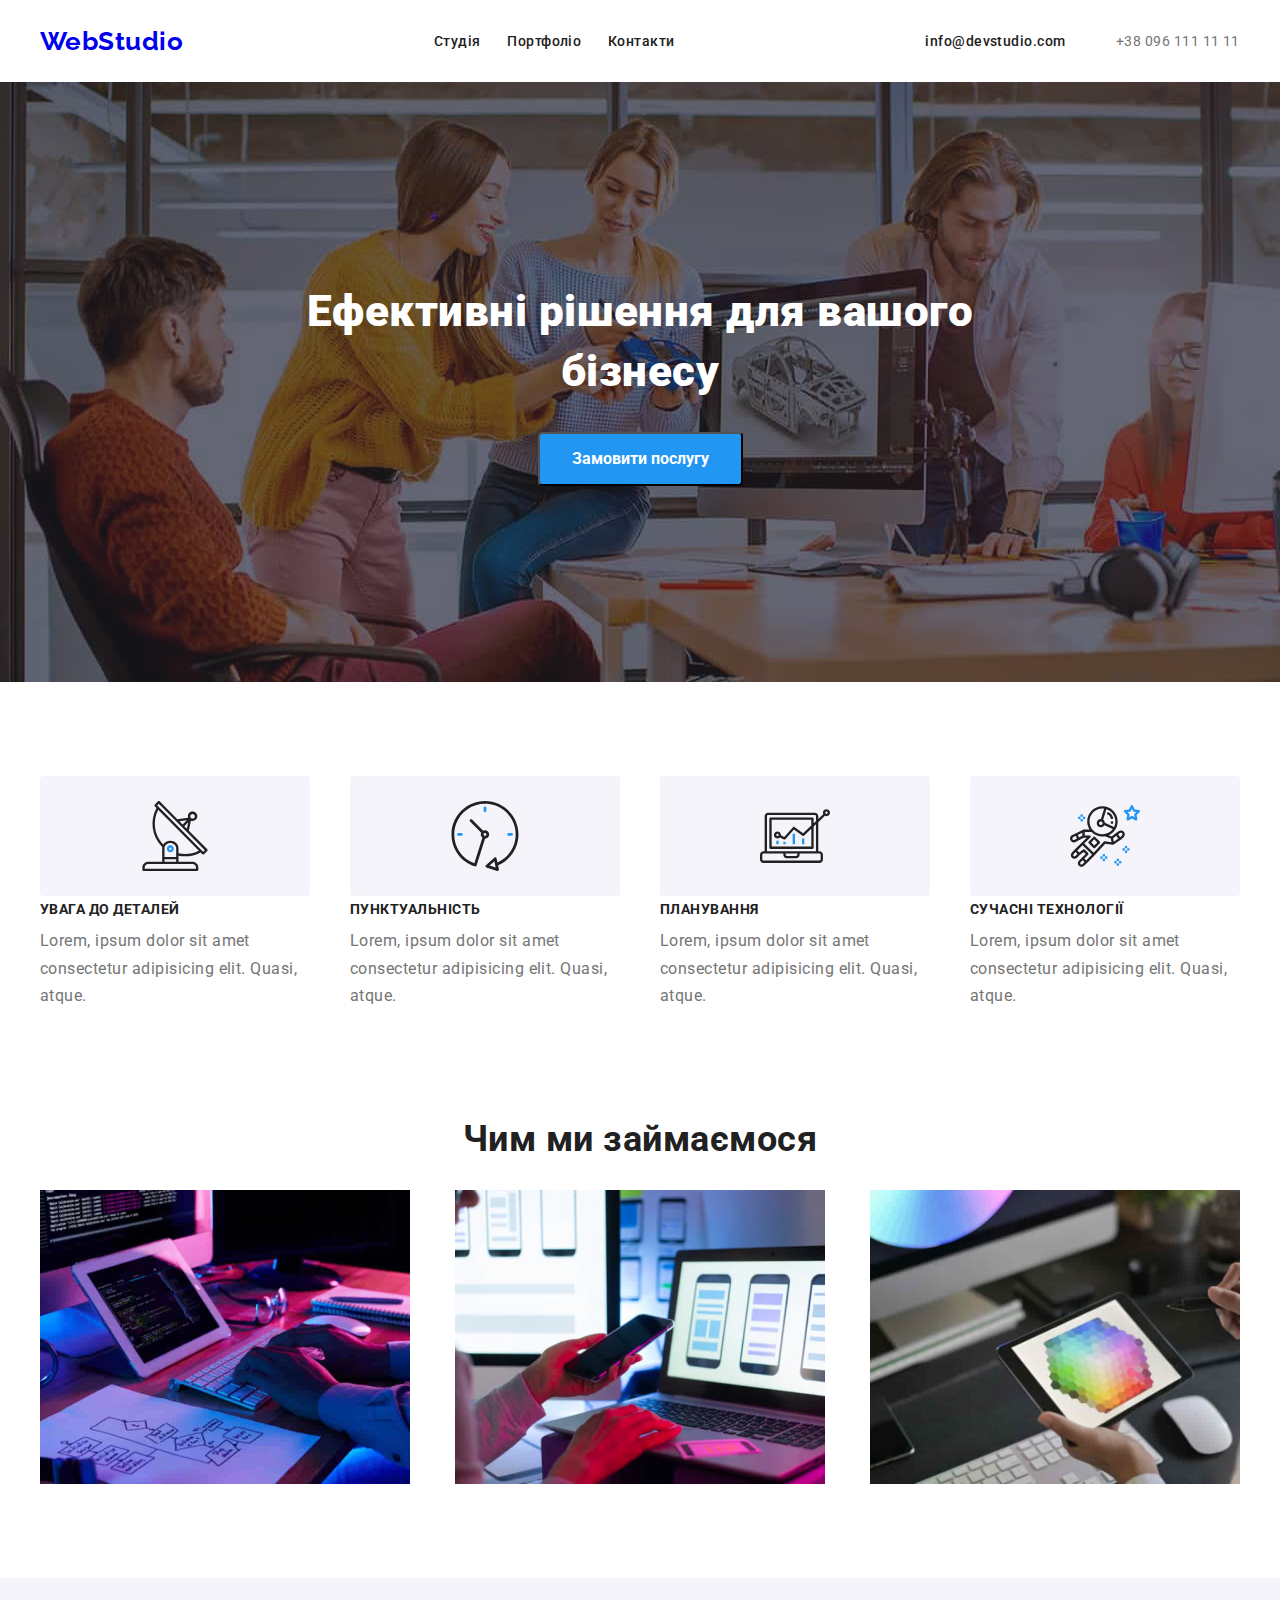
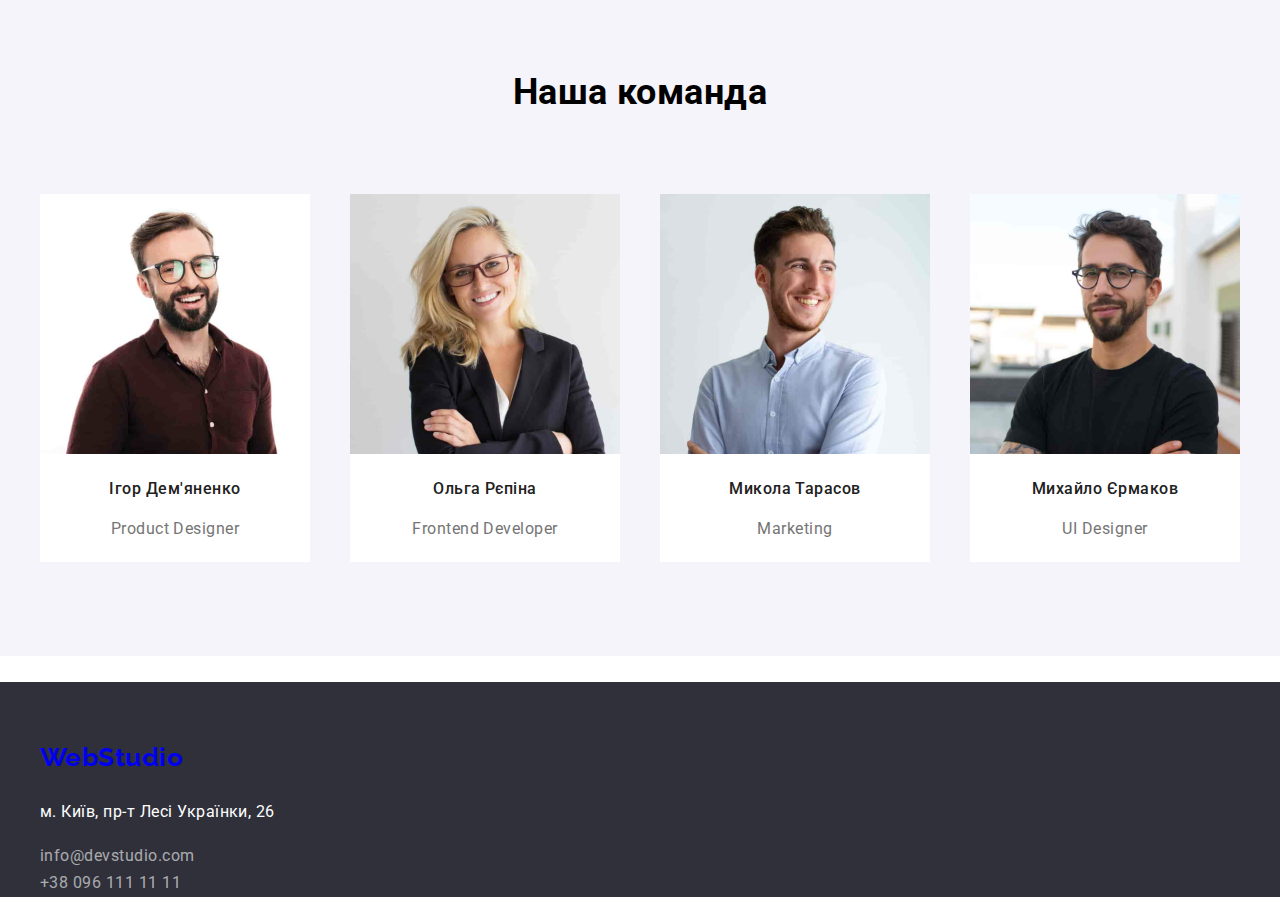
==== commit 9a176f7a: "changed all png's to jpg's" ====
--- a/index.html
+++ b/index.html
@@ -115,9 +115,9 @@
             <div class="container">
                 <h2 class="image-section-header">Чим ми займаємося</h2>
                 <ul class="image-section-list">
-                    <li class="image-section-item"><img width="370" class="image-section-img" src="./images/coder_1.png" alt="coder_1"></li>
-                    <li class="image-section-item"><img width="370" class="image-section-img" src="./images/coder_2.png" alt="coder_2"></li>
-                    <li class="image-section-item"><img width="370" class="image-section-img" src="./images/coder_3.png" alt="coder_3"></li>
+                    <li class="image-section-item"><img width="370" class="image-section-img" src="./images/coder_1.jpg" alt="coder_1"></li>
+                    <li class="image-section-item"><img width="370" class="image-section-img" src="./images/coder_2.jpg" alt="coder_2"></li>
+                    <li class="image-section-item"><img width="370" class="image-section-img" src="./images/coder_3.jpg" alt="coder_3"></li>
                 </ul>
             </div>
         </section>
@@ -126,22 +126,22 @@
                 <h2 class="third-section-title">Наша команда</h2>
                 <ul class="third-section-list">
                     <li class="third-section-item">
-                        <img width="270" src="./images/team_1.png" alt="team_1">
+                        <img width="270" src="./images/team_1.jpg" alt="team_1">
                         <h4 class="third-section-header">Ігор Дем'яненко</h4>
                         <p class="third-section-text">Product Designer</p>
                     </li>
                     <li class="third-section-item">
-                        <img width="270" src="./images/team_2.png" alt="team_2">
+                        <img width="270" src="./images/team_2.jpg" alt="team_2">
                         <h4 class="third-section-header">Ольга Рєпіна</h4>
                         <p class="third-section-text">Frontend Developer</p>
                     </li>
                     <li class="third-section-item">
-                        <img width="270" src="./images/team_3.png" alt="team_3">
+                        <img width="270" src="./images/team_3.jpg" alt="team_3">
                         <h4 class="third-section-header">Микола Тарасов</h4>
                         <p class="third-section-text">Marketing</p>
                     </li>
                     <li class="third-section-item">
-                        <img width="270" src="./images/team_4.png" alt="team_4">
+                        <img width="270" src="./images/team_4.jpg" alt="team_4">
                         <h4 class="third-section-header">Михайло Єрмаков</h4>
                         <p class="third-section-text">UI Designer</p>
                     </li>
--- a/styles.css
+++ b/styles.css
@@ -37,7 +37,7 @@
 
 .first-section {
     height: 600px;
-    background-image: linear-gradient(rgba(47, 48, 58, 0.4), rgba(47, 48, 58, 0.4)), url(./images/first_section_background.png);
+    background-image: linear-gradient(rgba(47, 48, 58, 0.4), rgba(47, 48, 58, 0.4)), url(./images/first_section_background.jpg);
 }
 
 .first-section-header {
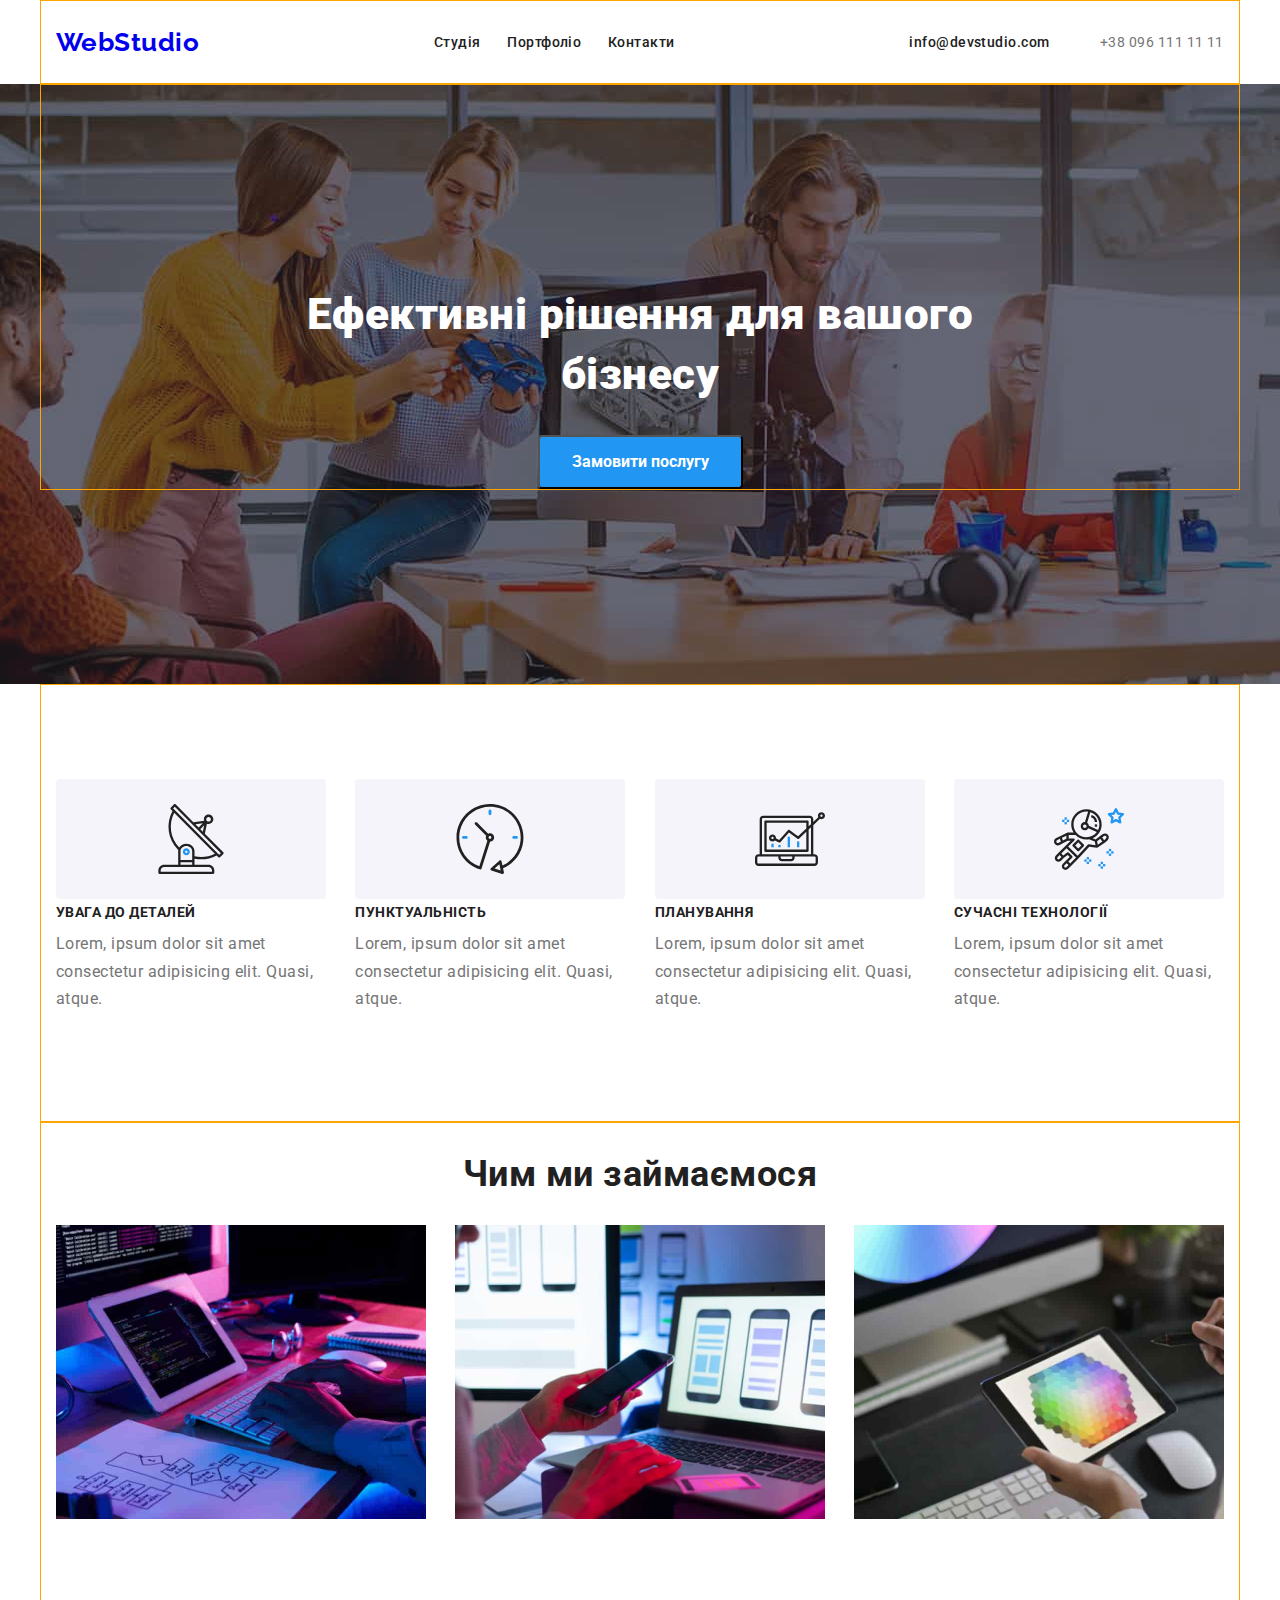
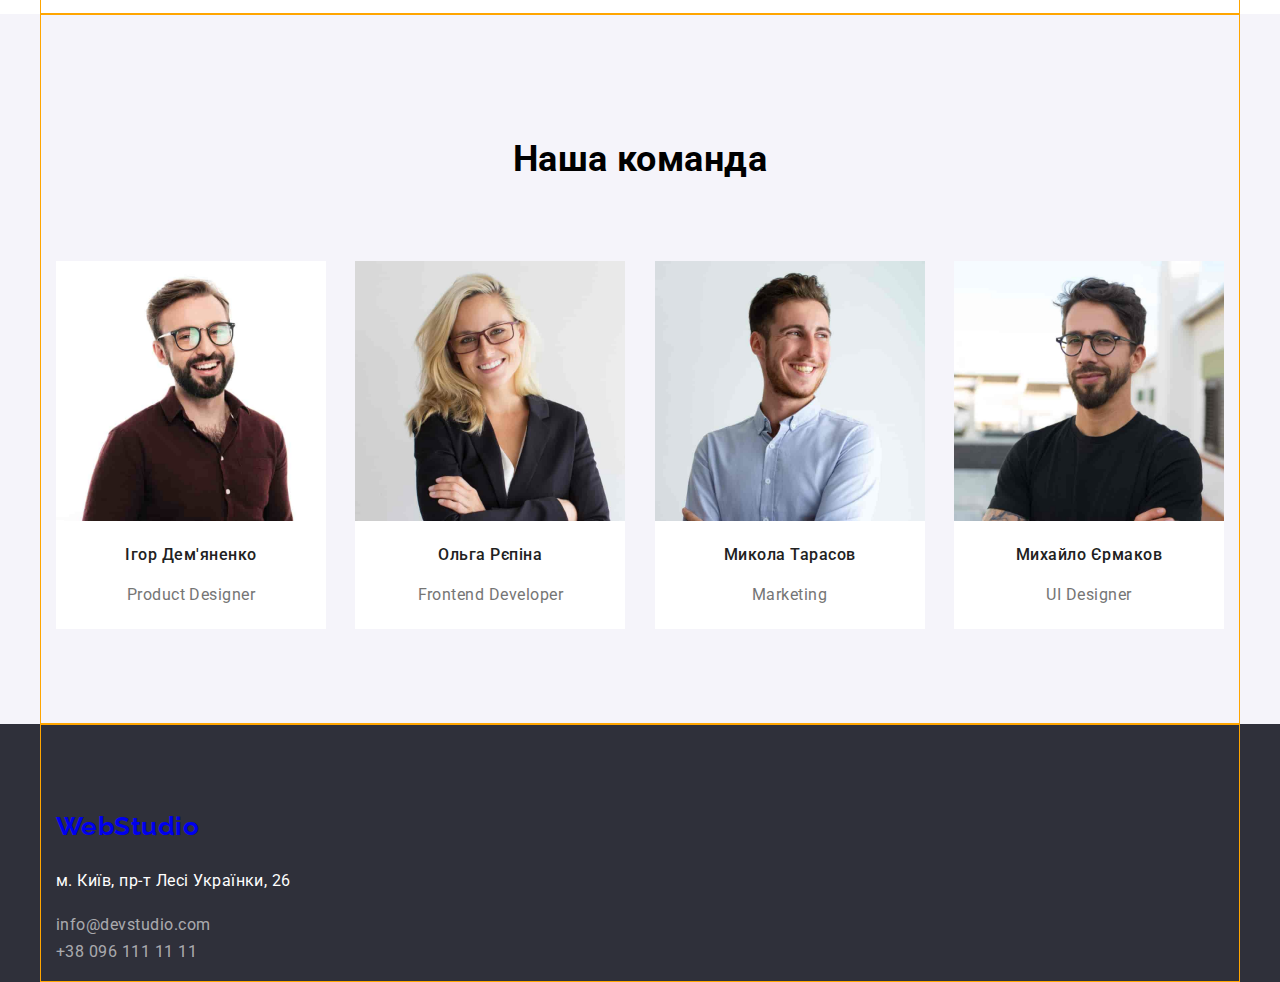
==== commit b5200bd7: "a few fixes and added container of first-section" ====
--- a/index.html
+++ b/index.html
@@ -27,8 +27,10 @@
     </header>
     <main>
         <section class="first-section">
-            <h1 class="first-section-header">Ефективні рішення для вашого бізнесу</h1>
-            <button class="first-section-button" type="button">Замовити послугу</button>
+            <div class="container">
+                <h1 class="first-section-header">Ефективні рішення для вашого бізнесу</h1>
+                <button class="first-section-button" type="button">Замовити послугу</button>
+            </div>
         </section>
         <section class="second-section">
             <div class="container">
--- a/styles.css
+++ b/styles.css
@@ -38,6 +38,8 @@
 .first-section {
     height: 600px;
     background-image: linear-gradient(rgba(47, 48, 58, 0.4), rgba(47, 48, 58, 0.4)), url(./images/first_section_background.jpg);
+    background-repeat: no-repeat;
+    background-position: center;
 }
 
 .first-section-header {
@@ -184,6 +186,9 @@
 .container {
     width: 1200px;
     margin: 0 auto;
+    padding-left: 15px;
+    padding-right: 15px;
+    border: 1px solid orange;
 }
 
 .header-wrap {
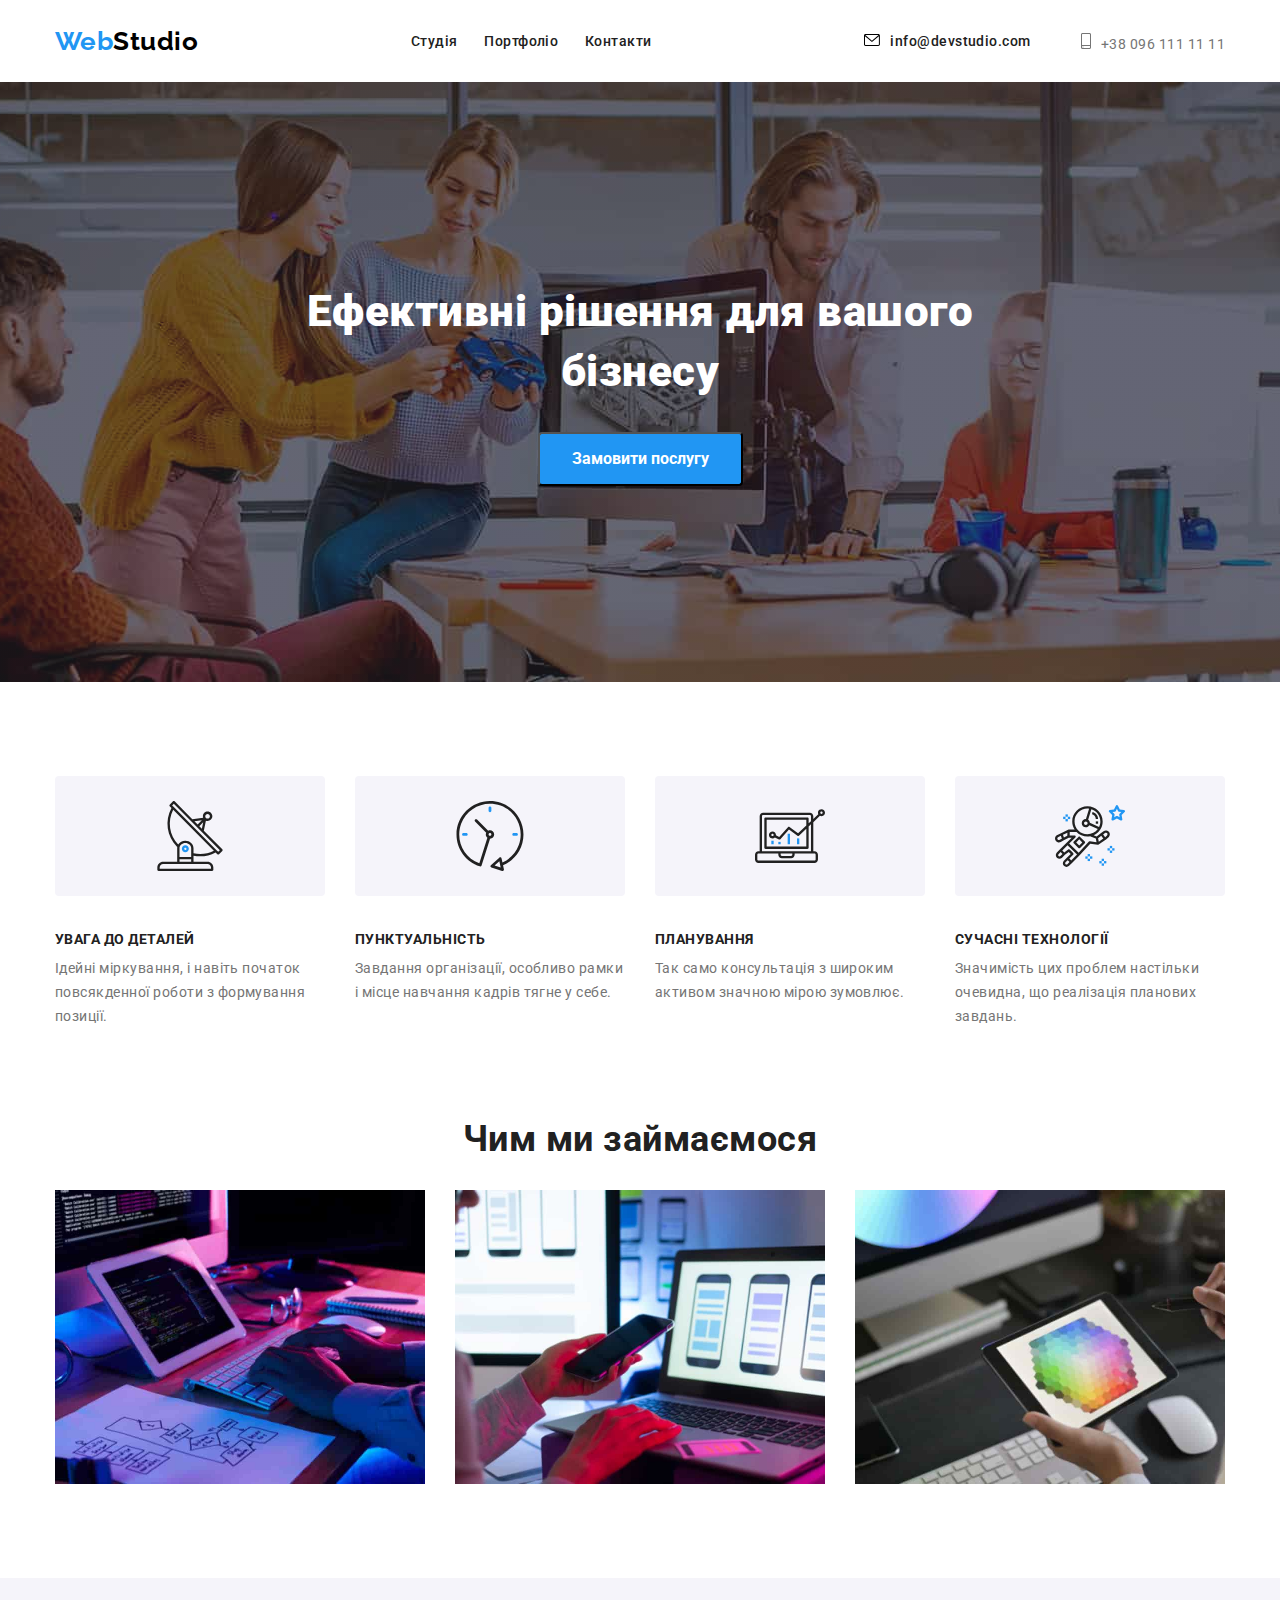
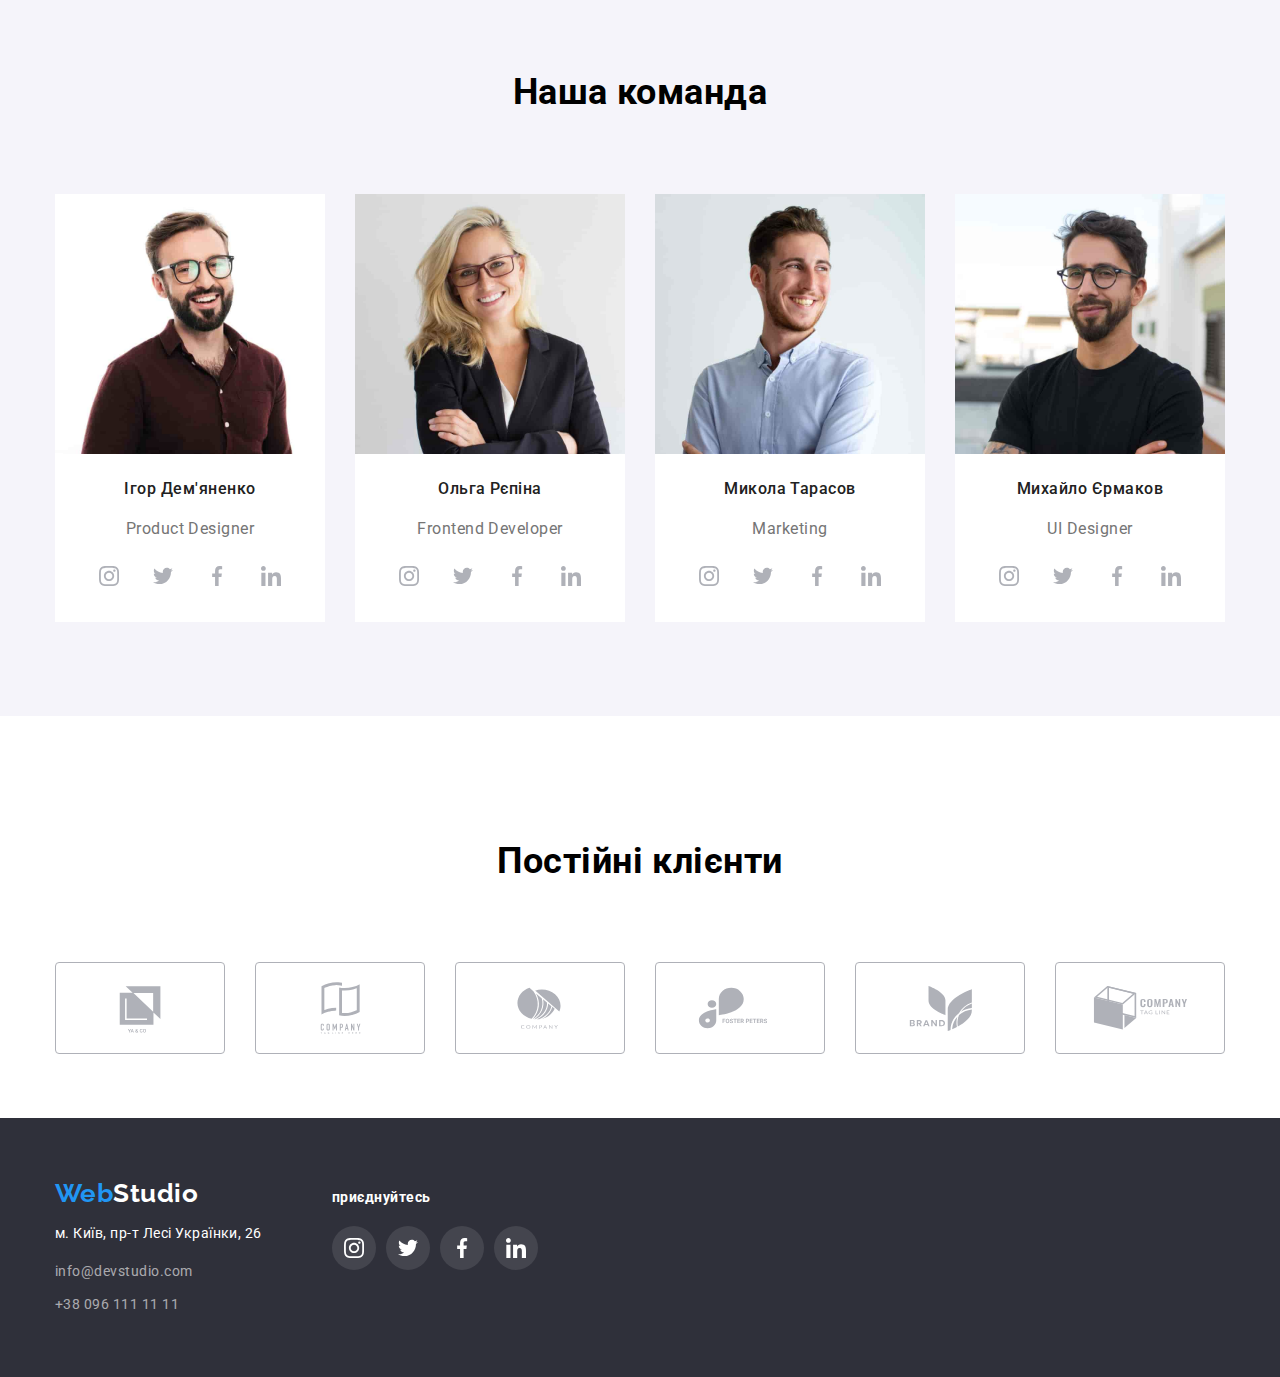
==== commit 0073e3e5: "Added scss, but didn't fill it. Added styles for footer and a new section, implemented a modal windo" ====
--- a/index.html
+++ b/index.html
@@ -13,23 +13,60 @@
 <body>
     <header>
         <div class="container header-wrap">
-            <a href="./index.html"><h3 class="web-studio">WebStudio</h3></a>
+            <a href="./index.html"><h3 class="webstudio header-webstudio"><span class="webstudio-blue">Web</span>Studio</h3></a>
             <ul class="header-list header-list-one">
                 <li class="header-item"><a class="header-link" href="#">Студія</a></li>
                 <li class="header-item"><a class="header-link" href="./portfolio.html">Портфоліо</a></li>
                 <li class="header-item"><a class="header-link" href="#">Контакти</a></li>
             </ul>
             <ul class="header-list header-list-two">
-                <li class="header-item"><a class="header-link" href="#">info@devstudio.com</a></li>
-                <li class="header-item"><a class="plain-text-color" href="#">+38 096 111 11 11</a></li>
+                <li class="header-item">
+                    <a class="header-link" href="#"><svg class="header-icon-svg-mail"><use href="./symbol-defs.svg#icon-mail"></use></svg>info@devstudio.com</a>
+                </li>
+                <li class="header-item">
+                    <a class="plain-text-color" href="#"><svg class="header-icon-svg-phone"><use href="./symbol-defs.svg#icon-phone"></use></svg>+38 096 111 11 11</a>
+                </li>
             </ul>
         </div>
     </header>
     <main>
+        <div class="backdrop is-hidden" data-modal>
+            <div class="modal-window">
+                <button type="button" class="close-modal-button" button-modal-close2>✕</button>
+                <h3 class="modal-title">Залиште свої дані, ми вам передзвонимо</h3>
+                <form action="" class="modal-form">
+                    <p class="input-description-text">Ім'я</p>
+                    <div class="input-group">
+                        <div class="input-group-icon1"></div>
+                        <input type="text" class="input-group-input">
+                    </div>
+                    <p class="input-description-text">Телефон</p>
+                    <div class="input-group">
+                        <div class="input-group-icon2"></div>
+                        <input type="text" class="input-group-input">
+                    </div>
+                    <p class="input-description-text">Пошта</p>
+                    <div class="input-group">
+                        <div class="input-group-icon3"></div>
+                        <input type="text" class="input-group-input">
+                    </div>
+                    <p class="input-description-text">Коментар</p>
+                    <div class="input-group">
+                        <div class="input-group-icon4"></div>
+                        <input type="text" class="input-group-input">
+                    </div>
+                    <label class="modal-checkbox-label">
+                        <input type="checkbox" name="" class="modal-checkbox-input">
+                        Погоджуюся з розсилкою та приймаю <a href="#" class="modal-checkbox-link">Умови договору</a>
+                    </label>
+                    <button type="button" class="modal-button-exit" button-modal-close></button>
+                </form>
+            </div>
+        </div>
         <section class="first-section">
             <div class="container">
                 <h1 class="first-section-header">Ефективні рішення для вашого бізнесу</h1>
-                <button class="first-section-button" type="button">Замовити послугу</button>
+                <button class="first-section-button" type="button" button-modal-open>Замовити послугу</button>
             </div>
         </section>
         <section class="second-section">
@@ -42,7 +79,7 @@
                             <path d="M130.353 69.3333H130.342C128.409 69.3304 126.84 70.895 126.837 72.8281C126.834 74.7611 128.399 76.3304 130.332 76.3333H130.342C132.275 76.3362 133.845 74.7716 133.848 72.8386C133.85 70.9055 132.286 69.3362 130.353 69.3333ZM131.169 73.6605C130.95 73.8789 130.652 74.0012 130.342 74C129.698 73.9966 129.178 73.4716 129.182 72.8273C129.183 72.5189 129.307 72.2237 129.526 72.0062C129.743 71.7902 130.036 71.6683 130.342 71.6667C130.987 71.67 131.506 72.195 131.503 72.8393C131.501 73.1477 131.378 73.4429 131.159 73.6605H131.169Z" fill="#2196F3"/>
                         </svg>
                         <h4 class="second-section-header">УВАГА ДО ДЕТАЛЕЙ</h4>
-                        <p class="second-section-text">Lorem, ipsum dolor sit amet consectetur adipisicing elit. Quasi, atque.</p>
+                        <p class="second-section-text">Ідейні міркування, і навіть початок повсякденної роботи з формування позиції.</p>
                     </li>
                     <li class="second-section-item">
                         <svg class="second-section-svg" width="270" height="120" viewBox="0 0 270 120" fill="none" xmlns="http://www.w3.org/2000/svg">
@@ -60,7 +97,7 @@
                             </defs>
                         </svg>                     
                         <h4 class="second-section-header">ПУНКТУАЛЬНІСТЬ</h4>
-                        <p class="second-section-text">Lorem, ipsum dolor sit amet consectetur adipisicing elit. Quasi, atque.</p>
+                        <p class="second-section-text">Завдання організації, особливо рамки і місце навчання кадрів тягне у себе.</p>
                     </li>
                     <li class="second-section-item">
                         <svg class="second-section-svg" width="270" height="120" viewBox="0 0 270 120" fill="none" xmlns="http://www.w3.org/2000/svg">
@@ -79,7 +116,7 @@
                             </defs>
                             </svg>
                         <h4 class="second-section-header">ПЛАНУВАННЯ</h4>
-                        <p class="second-section-text">Lorem, ipsum dolor sit amet consectetur adipisicing elit. Quasi, atque.</p>
+                        <p class="second-section-text">Так само консультація з широким активом значною мірою зумовлює.</p>
                     </li>
                     <li class="second-section-item">
                         <svg class="second-section-svg" width="270" height="120" viewBox="0 0 270 120" fill="none" xmlns="http://www.w3.org/2000/svg">
@@ -108,7 +145,7 @@
                             </svg>
                             
                         <h4 class="second-section-header">СУЧАСНІ ТЕХНОЛОГІЇ</h4>
-                        <p class="second-section-text">Lorem, ipsum dolor sit amet consectetur adipisicing elit. Quasi, atque.</p>
+                        <p class="second-section-text">Значимість цих проблем настільки очевидна, що реалізація планових завдань.</p>
                     </li>
                 </ul>
             </div>
@@ -131,35 +168,226 @@
                         <img width="270" src="./images/team_1.jpg" alt="team_1">
                         <h4 class="third-section-header">Ігор Дем'яненко</h4>
                         <p class="third-section-text">Product Designer</p>
+                        <ul class="icon-list">
+                            <li class="icon-list-item">
+                                <a href="#" class="icon-link">
+                                    <svg class="icon-svg">
+                                        <use href="./symbol-defs.svg#icon-instagram"></use>
+                                    </svg>
+                                </a>
+                            </li>
+                            <li class="icon-list-item">
+                                <a href="#" class="icon-link">
+                                    <svg class="icon-svg">
+                                        <use href="./symbol-defs.svg#icon-twitter"></use>
+                                    </svg>
+                                </a>
+                            </li>
+                            <li class="icon-list-item">
+                                <a href="#" class="icon-link">
+                                    <svg class="icon-svg">
+                                        <use href="./symbol-defs.svg#icon-facebook"></use>
+                                    </svg>
+                                </a>
+                            </li>
+                            <li class="icon-list-item">
+                                <a href="#" class="icon-link">
+                                    <svg class="icon-svg">
+                                        <use href="./symbol-defs.svg#icon-linkedin"></use>
+                                    </svg>
+                                </a>
+                            </li>
+                        </ul>
                     </li>
                     <li class="third-section-item">
                         <img width="270" src="./images/team_2.jpg" alt="team_2">
                         <h4 class="third-section-header">Ольга Рєпіна</h4>
                         <p class="third-section-text">Frontend Developer</p>
+                        <ul class="icon-list">
+                            <li class="icon-list-item">
+                                <a href="#" class="icon-link">
+                                    <svg class="icon-svg">
+                                        <use href="./symbol-defs.svg#icon-instagram"></use>
+                                    </svg>
+                                </a>
+                            </li>
+                            <li class="icon-list-item">
+                                <a href="#" class="icon-link">
+                                    <svg class="icon-svg">
+                                        <use href="./symbol-defs.svg#icon-twitter"></use>
+                                    </svg>
+                                </a>
+                            </li>
+                            <li class="icon-list-item">
+                                <a href="#" class="icon-link">
+                                    <svg class="icon-svg">
+                                        <use href="./symbol-defs.svg#icon-facebook"></use>
+                                    </svg>
+                                </a>
+                            </li>
+                            <li class="icon-list-item">
+                                <a href="#" class="icon-link">
+                                    <svg class="icon-svg">
+                                        <use href="./symbol-defs.svg#icon-linkedin"></use>
+                                    </svg>
+                                </a>
+                            </li>
+                        </ul>
                     </li>
                     <li class="third-section-item">
                         <img width="270" src="./images/team_3.jpg" alt="team_3">
                         <h4 class="third-section-header">Микола Тарасов</h4>
                         <p class="third-section-text">Marketing</p>
+                        <ul class="icon-list">
+                            <li class="icon-list-item">
+                                <a href="#" class="icon-link">
+                                    <svg class="icon-svg">
+                                        <use href="./symbol-defs.svg#icon-instagram"></use>
+                                    </svg>
+                                </a>
+                            </li>
+                            <li class="icon-list-item">
+                                <a href="#" class="icon-link">
+                                    <svg class="icon-svg">
+                                        <use href="./symbol-defs.svg#icon-twitter"></use>
+                                    </svg>
+                                </a>
+                            </li>
+                            <li class="icon-list-item">
+                                <a href="#" class="icon-link">
+                                    <svg class="icon-svg">
+                                        <use href="./symbol-defs.svg#icon-facebook"></use>
+                                    </svg>
+                                </a>
+                            </li>
+                            <li class="icon-list-item">
+                                <a href="#" class="icon-link">
+                                    <svg class="icon-svg">
+                                        <use href="./symbol-defs.svg#icon-linkedin"></use>
+                                    </svg>
+                                </a>
+                            </li>
+                        </ul>
                     </li>
                     <li class="third-section-item">
                         <img width="270" src="./images/team_4.jpg" alt="team_4">
                         <h4 class="third-section-header">Михайло Єрмаков</h4>
                         <p class="third-section-text">UI Designer</p>
-                    </li>
-                </ul>
-            </div>
+                        <ul class="icon-list">
+                            <li class="icon-list-item">
+                                <a href="#" class="icon-link">
+                                    <svg class="icon-svg">
+                                        <use href="./symbol-defs.svg#icon-instagram"></use>
+                                    </svg>
+                                </a>
+                            </li>
+                            <li class="icon-list-item">
+                                <a href="#" class="icon-link">
+                                    <svg class="icon-svg">
+                                        <use href="./symbol-defs.svg#icon-twitter"></use>
+                                    </svg>
+                                </a>
+                            </li>
+                            <li class="icon-list-item">
+                                <a href="#" class="icon-link">
+                                    <svg class="icon-svg">
+                                        <use href="./symbol-defs.svg#icon-facebook"></use>
+                                    </svg>
+                                </a>
+                            </li>
+                            <li class="icon-list-item">
+                                <a href="#" class="icon-link">
+                                    <svg class="icon-svg">
+                                        <use href="./symbol-defs.svg#icon-linkedin"></use>
+                                    </svg>
+                                </a>
+                            </li>
+                        </ul>
+                    </li>
+                </ul>
+            </div>
+        </section>
+        <section class="fourth-section">
+            <h2 class="fourth-section-title">Постійні клієнти</h2>
+            <ul class="fourth-section-icon-list">
+                <li class="fourth-section-icon-list-item">
+                    <svg class="fourth-section-icon-svg">
+                        <use href="./symbol-defs.svg#icon-Logo-0"></use>
+                    </svg>
+                </li>
+                <li class="fourth-section-icon-list-item">
+                    <svg class="fourth-section-icon-svg">
+                        <use href="./symbol-defs.svg#icon-Logo-1"></use>
+                    </svg>
+                </li>
+                <li class="fourth-section-icon-list-item">
+                    <svg class="fourth-section-icon-svg">
+                        <use href="./symbol-defs.svg#icon-Logo-2"></use>
+                    </svg>
+                </li>
+                <li class="fourth-section-icon-list-item">
+                    <svg class="fourth-section-icon-svg">
+                        <use href="./symbol-defs.svg#icon-Logo-3"></use>
+                    </svg>
+                </li>
+                <li class="fourth-section-icon-list-item">
+                    <svg class="fourth-section-icon-svg">
+                        <use href="./symbol-defs.svg#icon-Logo-4"></use>
+                    </svg>
+                </li>
+                <li class="fourth-section-icon-list-item">
+                    <svg class="fourth-section-icon-svg">
+                        <use href="./symbol-defs.svg#icon-Logo-5"></use>
+                    </svg>
+                </li>
+            </ul>
         </section>
     </main>
     <footer>
-        <div class="container">
-            <a href="./index.html"><h3 class="web-studio footer-webstudio">WebStudio</h3></a>
-            <ul class="footer-list">
-                <li class="footer-item"><p class="white-text">м. Київ, пр-т Лесі Українки, 26</p></li>
-                <li class="footer-item"><a class="unpure-white-text" href="#">info@devstudio.com</a></li>
-                <li class="footer-item"><a class="unpure-white-text" href="#">+38 096 111 11 11</a></li>
-            </ul>
+        <div class="container footer-wrap">
+            <div class="footer-contact-information">
+                <a href="./index.html"><h3 class="webstudio footer-webstudio"><span class="webstudio-blue">Web</span>Studio</h3></a>
+                <ul class="footer-list">
+                    <li class="footer-item"><p class="white-text">м. Київ, пр-т Лесі Українки, 26</p></li>
+                    <li class="footer-item"><a class="unpure-white-text" href="#">info@devstudio.com</a></li>
+                    <li class="footer-item"><a class="unpure-white-text" href="#">+38 096 111 11 11</a></li>
+                </ul>
+            </div>
+            <div class="social-contact">
+                <h4 class="social-contact-title">приєднуйтесь</h4>
+                <ul class="social-contact-list">
+                    <li class="social-contact-item">
+                        <a href="#" class="social-contact-icon-link">
+                            <svg class="social-contact-icon-svg">
+                                <use href="./symbol-defs.svg#icon-instagram"></use>
+                            </svg>
+                        </a>
+                    </li>
+                    <li class="social-contact-item">
+                        <a href="#" class="social-contact-icon-link">
+                            <svg class="social-contact-icon-svg">
+                                <use href="./symbol-defs.svg#icon-twitter"></use>
+                            </svg>
+                        </a>
+                    </li>
+                    <li class="social-contact-item">
+                        <a href="#" class="social-contact-icon-link">
+                            <svg class="social-contact-icon-svg">
+                                <use href="./symbol-defs.svg#icon-facebook"></use>
+                            </svg>
+                        </a>
+                    </li>
+                    <li class="social-contact-item">
+                        <a href="#" class="social-contact-icon-link">
+                            <svg class="social-contact-icon-svg">
+                                <use href="./symbol-defs.svg#icon-linkedin"></use>
+                            </svg>
+                        </a>
+                    </li>
+                </ul>
+            </div>
         <div>
     </footer>
+    <script src="./modal.js"></script>
 </body>
 </html>--- a/styles.css
+++ b/styles.css
@@ -2,10 +2,13 @@
     --title-text-color: #212121;
     --mouse-hover-object-color: #2196F3;
     --p-text-color: #757575;
+    --icon-dormant-color: #AFB1B8;
     --first-section-bg-color: #2F303A;
     --third-section-bg-color: #F5F4FA;
     --pure-white: #FFFFFF;
+    --pure-black: #000000;
     --sixty-percent-white: rgba(255, 255, 255, 0.6);
+    --ten-percent-white: rgba(255, 255, 255, 0.1);
 }
 
 /*I don't know how to do multicolored text for word 'WebStudio'*/
@@ -26,13 +29,22 @@
 
 .header-item {
     letter-spacing: 0.02;
-}
-
-.web-studio {
+    height: 16px;
+}
+
+.webstudio {
     font-family: 'Raleway';
     font-weight: 700;
     font-size: 26px;
     line-height: 1.17;
+}
+
+.header-webstudio {
+    color: var(--pure-black);
+}
+
+.webstudio-blue {
+    color: var(--mouse-hover-object-color);
 }
 
 .first-section {
@@ -78,8 +90,8 @@
 .second-section-header {
     font-weight: 700;
     font-size: 14px;
-    line-height: 1.17;
-    margin-top: 0;
+    line-height: 1.143;
+    margin-top: 30px;
     margin-bottom: 10px;
 }
 
@@ -138,7 +150,7 @@
     text-align: center;
     display: block;
     width: 270px;
-    height: 368px;
+    height: 428px;
     background-color: var(--pure-white);
 }
 
@@ -150,8 +162,8 @@
 
 footer, .second-section-text {
     font-weight: 400;
-    font-size: 14;
-    line-height: 1.71;
+    font-size: 14px;
+    line-height: 1.714;
 }
 
 p, .plain-text-color {
@@ -188,7 +200,7 @@
     margin: 0 auto;
     padding-left: 15px;
     padding-right: 15px;
-    border: 1px solid orange;
+    /* border: 1px solid orange; */
 }
 
 .header-wrap {
@@ -207,18 +219,52 @@
     width: 281px;
 }
 
+.header-icon-svg-mail {
+    width: 16px;
+    height: 12px;
+    margin: 0;
+    margin-right: 10px;
+}
+
+.header-link:hover .header-icon-svg-mail {
+    fill: var(--mouse-hover-object-color);
+}
+
+.header-icon-svg-phone {
+    width: 10px;
+    height: 16px;
+    margin: 0;
+    margin-right: 10px;
+    fill: var(--p-text-color);
+}
+
 .plain-text-color {
     margin-left: 50px;
 }
 
+.footer-contact-information {
+    margin-top: 60px;
+}
+
 .footer-webstudio {
-    padding-top: 60px;
-    padding-left: 0;
+    color: var(--pure-white);
+    margin-top: 0;
+    padding-left: 0;
+    margin-bottom: 0;
 }
 
 .footer-list {
     padding-left: 0;
     list-style: none;
+    margin-bottom: 60px;
+}
+
+.footer-item {
+    margin-bottom: 9px;
+}
+
+.footer-item:last-child {
+    margin-bottom: 0;
 }
 
 .second-section-list {
@@ -227,3 +273,177 @@
     justify-content: space-between;
     margin: 94px auto;
 }
+
+.backdrop {
+    position: fixed;
+    left: 0;
+    top: 0;
+    width: 100%;
+    height: 100%;
+    background-color: rgba(0, 0, 0, 0.5);
+    opacity: 1;
+}
+
+.backdrop.is-hidden {
+    opacity: 0;
+    pointer-events: none;
+}
+
+.modal-window {
+    position: absolute;
+    left: 50%;
+    top: 50%;
+    transform: translate(-50%, -50%);
+    width: 528px;
+    height: 581px;
+    padding: 10px;
+    border-radius: 4px;
+    background-color: var(--pure-white);
+    overflow: hidden;
+}
+
+.close-modal-button {
+    width: 30px;
+    height: 30px;
+    border-radius: 15px;
+    font-size: 18px;
+    line-height: 1;
+    border: 1px solid rgba(0, 0, 0, 0.1);
+    background-color: var(--pure-white);
+    margin-right: 8px;
+    margin-left: 95.39%;
+}
+
+.modal-title {
+    font-weight: 700;
+    font-size: 20px;
+    line-height: 1.15;
+    text-align: center;
+}
+
+.icon-list {
+    list-style: none;
+    display: flex;
+    align-items: center;
+    justify-content: space-between;
+    gap: 10px;
+    padding-left: 32px;
+    padding-right: 32px;
+}
+
+.icon-svg {
+    width: 20px;
+    height: 20px;
+}
+
+.icon-link {
+    display: inline-block;
+    fill: var(--icon-dormant-color);
+    padding: 12px;
+}
+
+.icon-link:hover {
+    display: flex;
+    align-items: center;
+    justify-content: space-between;
+    border-radius: 50%;
+    background-color: var(--mouse-hover-object-color);
+    fill: var(--pure-white);
+}
+
+.fourth-section {
+    height: 372px;
+}
+
+.fourth-section-title {
+    font-family: 'Roboto';
+    font-size: 36px;
+    font-weight: 700;
+    line-height: 1.167;
+    text-align: center;
+    padding-bottom: 50px;
+    padding-top: 94px;
+}
+
+.fourth-section-icon-list {
+    width: 1170px;
+    list-style: none;
+    display: flex;
+    align-items: center;
+    justify-content: space-between;
+    gap: 30px;
+    margin: 0 auto;
+    padding: 0;
+}
+
+.fourth-section-icon-list-item {
+    width: 170px;
+    height: 92px;
+    fill: var(--icon-dormant-color);
+    border: 1px solid var(--icon-dormant-color);
+    border-radius: 4px;
+    transition: fill 200ms ease-in, border-color 200ms ease-in;
+}
+
+.fourth-section-icon-list-item:hover {
+    fill: var(--mouse-hover-object-color);
+    border-color: var(--mouse-hover-object-color);
+}
+
+.fourth-section-icon-svg {
+    width: 106px;
+    height: 60px;
+    margin: 16px 32px;
+}
+
+.footer-wrap {
+    display: flex;
+}
+
+.social-contact {
+    margin-top: 72px;
+    margin-left: 70px;
+}
+
+.social-contact-title {
+    font-family: 'Roboto';
+    font-weight: 700;
+    font-size: 14px;
+    line-height: 1.14;
+    color: var(--pure-white);
+    margin-top: 0;
+    margin-bottom: 0;
+}
+
+.social-contact-list {
+    list-style: none;
+    display: flex;
+    align-items: center;
+    justify-content: space-between;
+    gap: 10px;
+    margin-top: 20px;
+    padding-left: 0;
+}
+
+.social-contact-item {
+    width: 44px;
+    height: 44px;
+}
+
+.social-contact-icon-link {
+    display: inline-block;
+    height: 44px;
+    padding: 12px;
+    border-radius: 50%;
+    background-color: var(--ten-percent-white);
+    fill: var(--pure-white);
+}
+
+.social-contact-icon-svg {
+    width: 20px;
+    height: 20px;
+}
+
+.social-contact-icon-link:hover {
+    background-color: var(--mouse-hover-object-color);
+}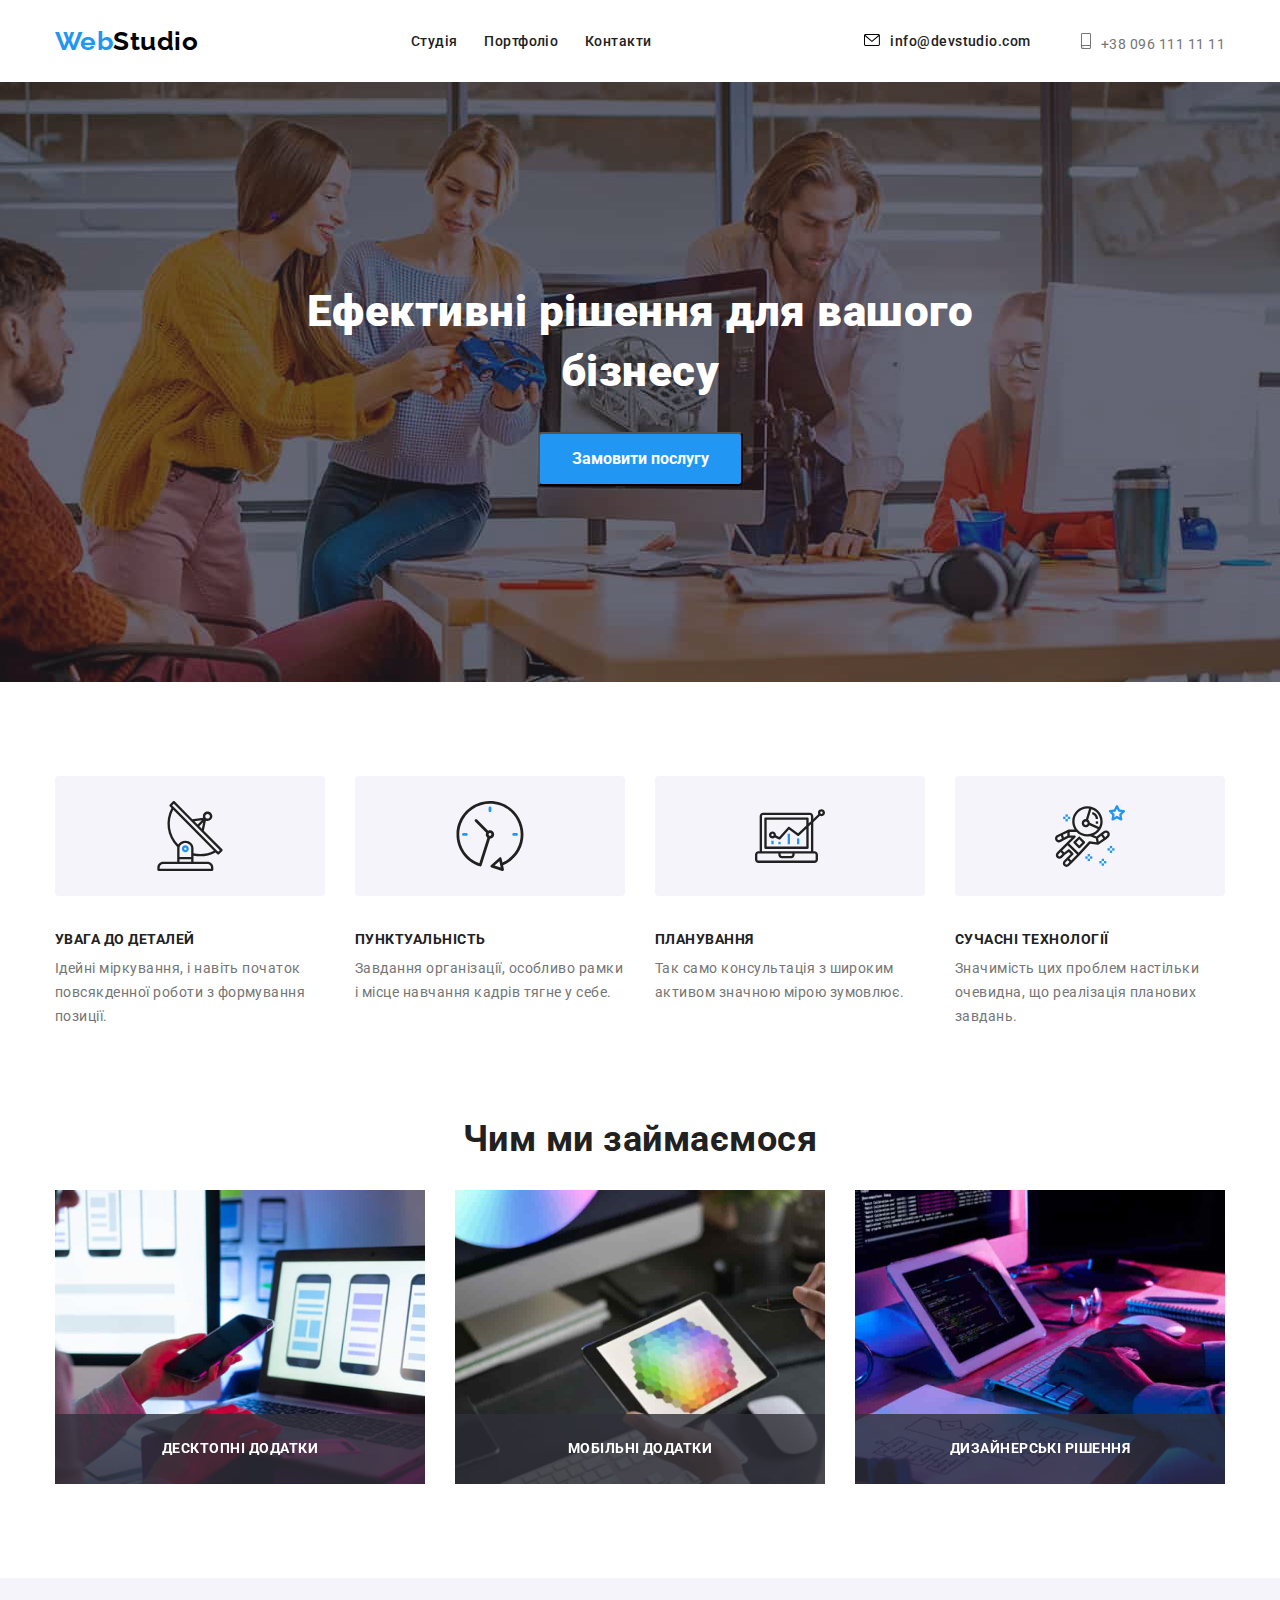
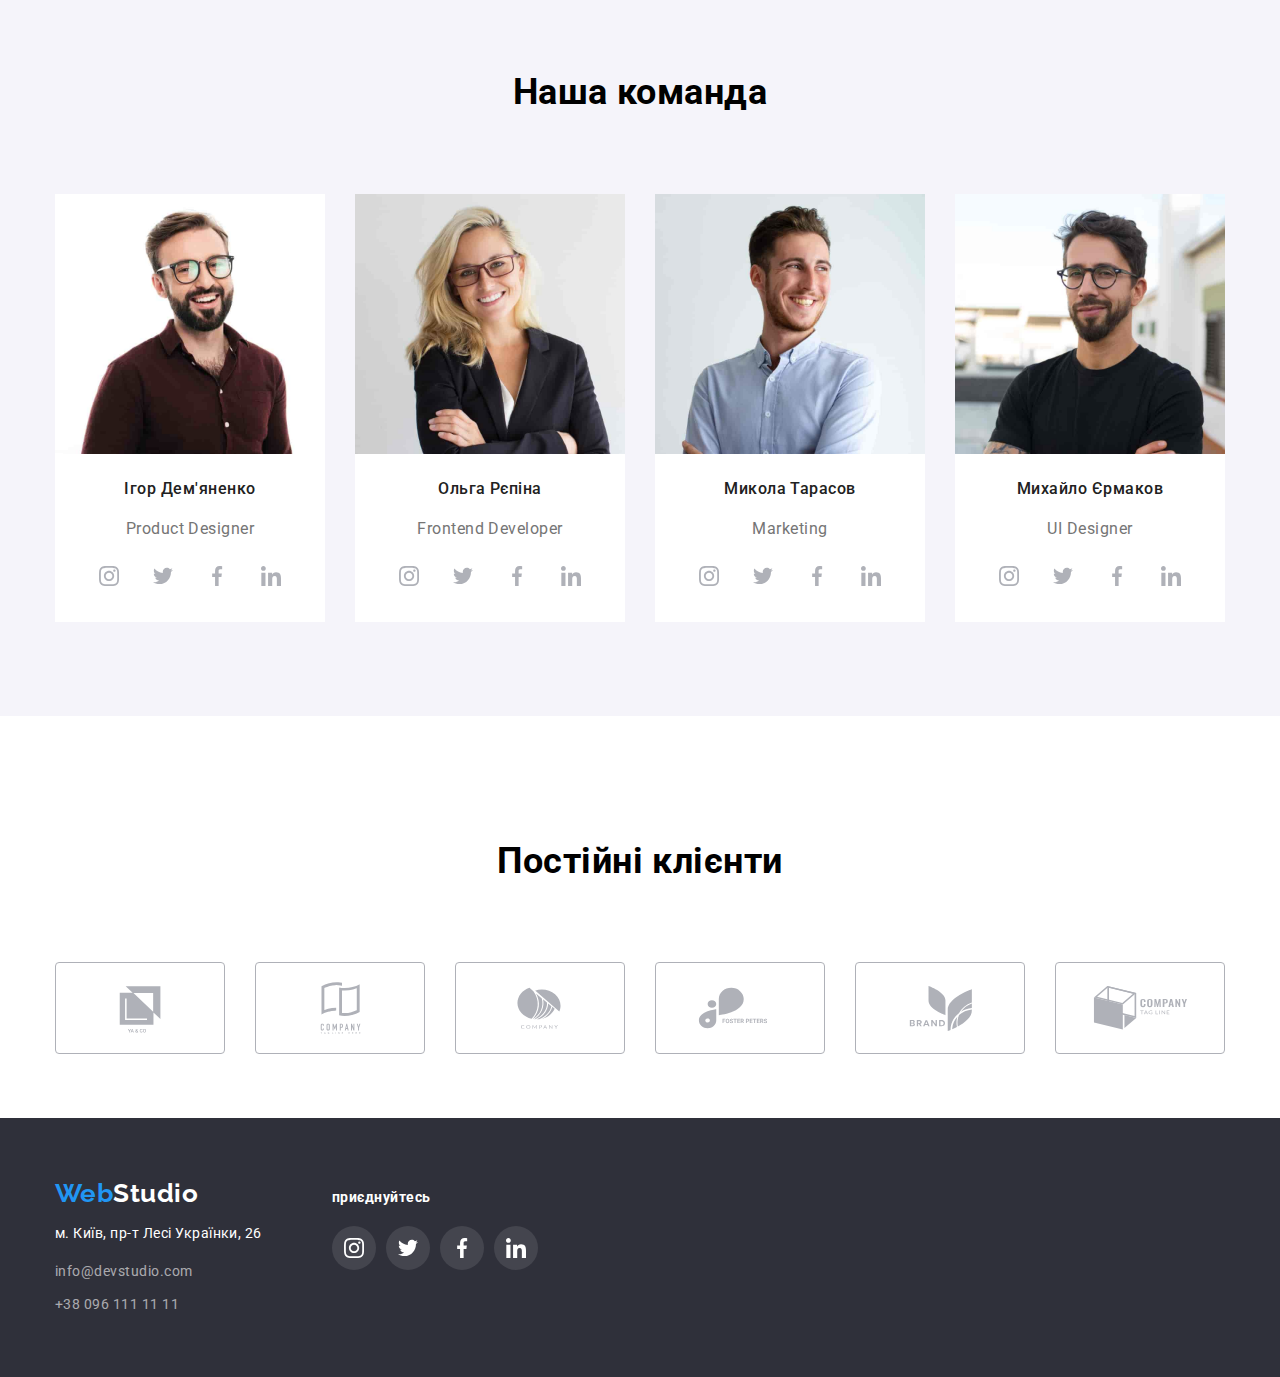
==== commit 07e2727d: "Added label to images im image-section." ====
--- a/index.html
+++ b/index.html
@@ -154,9 +154,24 @@
             <div class="container">
                 <h2 class="image-section-header">Чим ми займаємося</h2>
                 <ul class="image-section-list">
-                    <li class="image-section-item"><img width="370" class="image-section-img" src="./images/coder_1.jpg" alt="coder_1"></li>
-                    <li class="image-section-item"><img width="370" class="image-section-img" src="./images/coder_2.jpg" alt="coder_2"></li>
-                    <li class="image-section-item"><img width="370" class="image-section-img" src="./images/coder_3.jpg" alt="coder_3"></li>
+                    <li class="image-section-item">
+                        <div class="image-section-text-wrap">
+                            <p class="image-section-text">Десктопні додатки</p>
+                        </div>
+                        <img width="370" class="image-section-img" src="./images/coder_2.jpg" alt="coder_2">
+                    </li>
+                    <li class="image-section-item">
+                        <div class="image-section-text-wrap">
+                            <p class="image-section-text">Мобільні додатки</p>
+                        </div>
+                        <img width="370" class="image-section-img" src="./images/coder_3.jpg" alt="coder_3">
+                    </li>
+                    <li class="image-section-item">
+                        <div class="image-section-text-wrap">
+                            <p class="image-section-text">Дизайнерські рішення</p>
+                        </div>
+                        <img width="370" class="image-section-img" src="./images/coder_1.jpg" alt="coder_1">
+                    </li>
                 </ul>
             </div>
         </section>
--- a/styles.css
+++ b/styles.css
@@ -4,6 +4,7 @@
     --p-text-color: #757575;
     --icon-dormant-color: #AFB1B8;
     --first-section-bg-color: #2F303A;
+    --image-section-text-bg-color: #2f303acc;
     --third-section-bg-color: #F5F4FA;
     --pure-white: #FFFFFF;
     --pure-black: #000000;
@@ -115,6 +116,7 @@
 }
 
 .image-section-item {
+    position: relative;
     display: block;
     width: 370px;
     height: 294px;
@@ -122,6 +124,26 @@
 
 .image-section-img {
     display: block;
+}
+
+.image-section-text-wrap {
+    position: absolute;
+    bottom: 0;
+    left: 0;
+    width: 370px;
+    height: 70px;
+    background-color: var(--image-section-text-bg-color);
+}
+
+.image-section-text {
+    color: var(--pure-white);
+    font-family: 'Roboto';
+    font-size: 14px;
+    line-height: 1.14;
+    font-weight: 700;
+    text-align: center;
+    margin-top: 27px;
+    text-transform: uppercase;
 }
 
 .third-section-title {
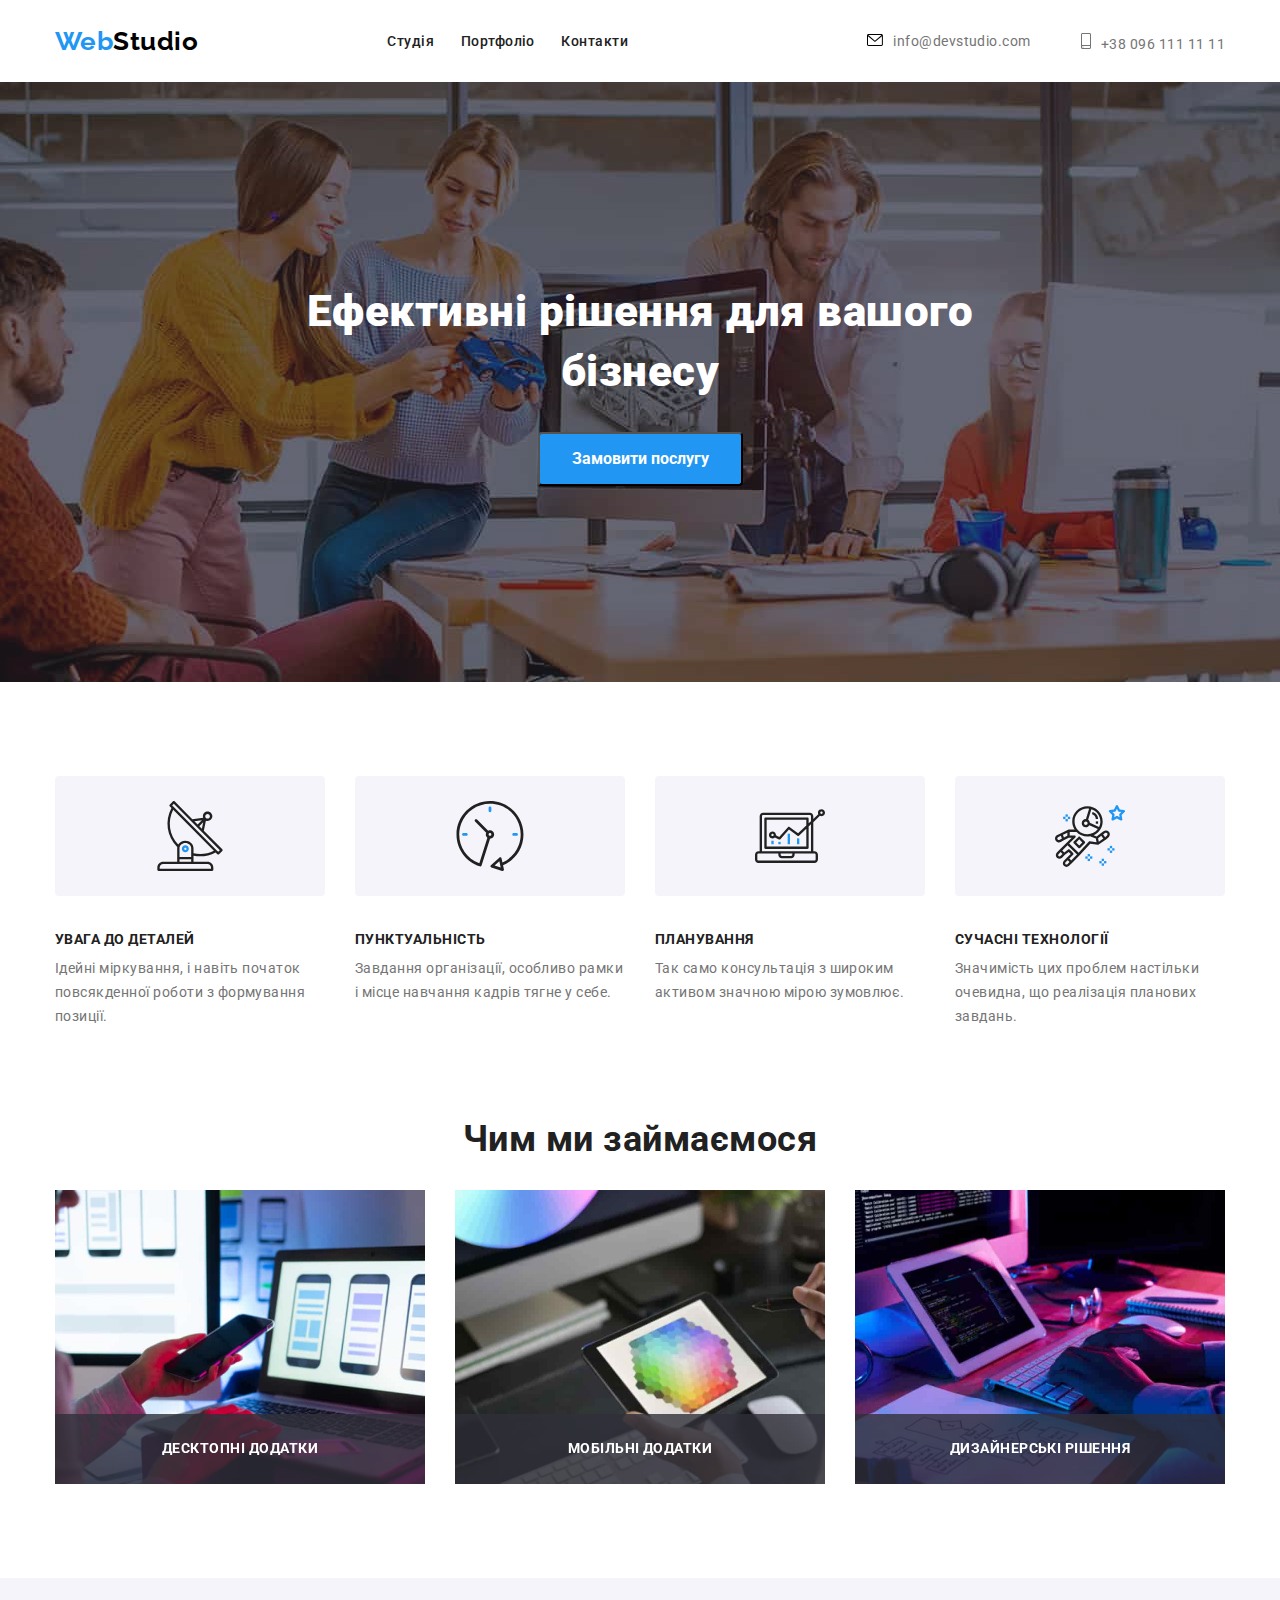
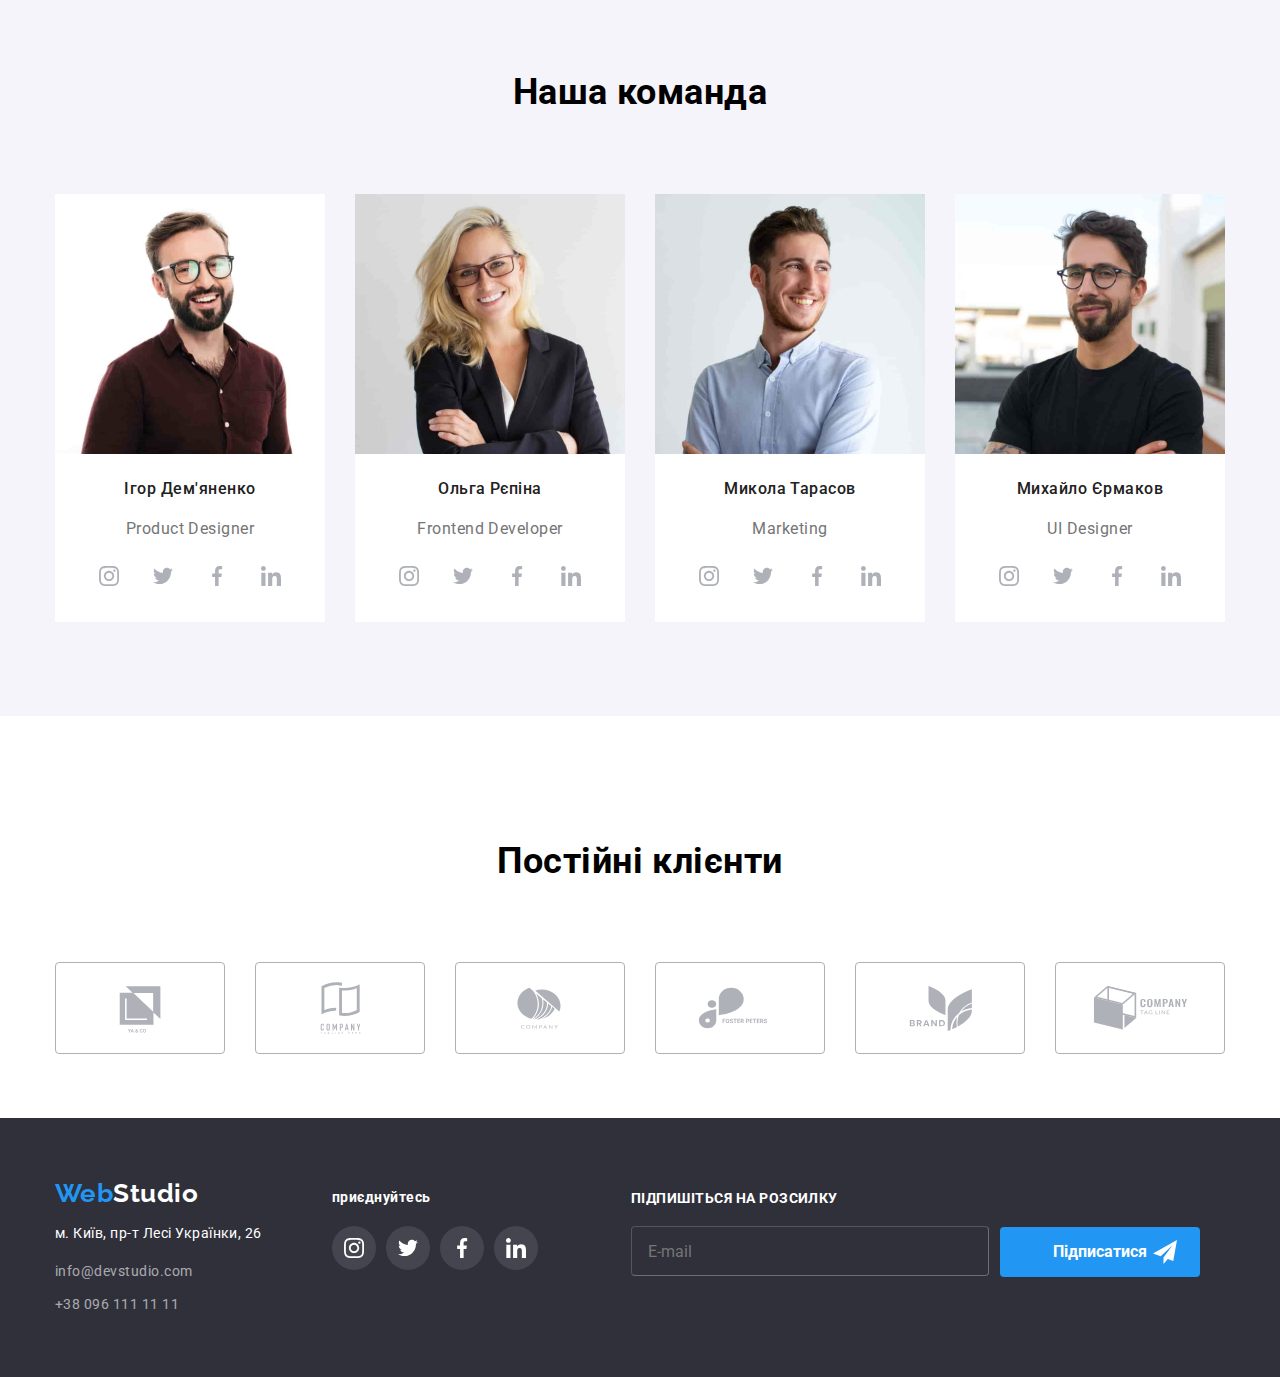
==== commit 9fa7ef8f: "Added overlay to portfolio main-item(s), tried styling the modal window, but failed" ====
--- a/index.html
+++ b/index.html
@@ -21,7 +21,7 @@
             </ul>
             <ul class="header-list header-list-two">
                 <li class="header-item">
-                    <a class="header-link" href="#"><svg class="header-icon-svg-mail"><use href="./symbol-defs.svg#icon-mail"></use></svg>info@devstudio.com</a>
+                    <a class="plain-text-color" href="#"><svg class="header-icon-svg-mail"><use href="./symbol-defs.svg#icon-mail"></use></svg>info@devstudio.com</a>
                 </li>
                 <li class="header-item">
                     <a class="plain-text-color" href="#"><svg class="header-icon-svg-phone"><use href="./symbol-defs.svg#icon-phone"></use></svg>+38 096 111 11 11</a>
@@ -35,32 +35,37 @@
                 <button type="button" class="close-modal-button" button-modal-close2>✕</button>
                 <h3 class="modal-title">Залиште свої дані, ми вам передзвонимо</h3>
                 <form action="" class="modal-form">
-                    <p class="input-description-text">Ім'я</p>
-                    <div class="input-group">
-                        <div class="input-group-icon1"></div>
-                        <input type="text" class="input-group-input">
-                    </div>
-                    <p class="input-description-text">Телефон</p>
-                    <div class="input-group">
-                        <div class="input-group-icon2"></div>
-                        <input type="text" class="input-group-input">
-                    </div>
-                    <p class="input-description-text">Пошта</p>
-                    <div class="input-group">
-                        <div class="input-group-icon3"></div>
-                        <input type="text" class="input-group-input">
-                    </div>
-                    <p class="input-description-text">Коментар</p>
-                    <div class="input-group">
-                        <div class="input-group-icon4"></div>
-                        <input type="text" class="input-group-input">
-                    </div>
+                    <label class="modal-text modal-text-name">
+                        Ім'я
+                        <svg class="modal-svg modal-svg-name">
+                            <use href="./symbol-defs.svg#icon-person-modal"></use>
+                        </svg>
+                        <input type="text" class="modal-input modal-input-name">
+                    </label>
+                    <label class="modal-text modal-text-phone">
+                        Телефон
+                        <svg class="modal-svg modal-svg-phone">
+                            <use href="./symbol-defs.svg#icon-phone-modal"></use>
+                        </svg>
+                        <input type="text" class="modal-input modal-input-phone">
+                    </label>
+                    <label class="modal-text modal-text-mail">
+                        Пошта
+                        <svg class="modal-svg modal-svg-mail">
+                            <use href="./symbol-defs.svg#icon-email-modal"></use>
+                        </svg>
+                        <input type="text" class="modal-input modal-input-mail">
+                    </label>
+                    <label class="modal-text modal-text-comment">
+                        Коментар
+                        <input placeholder="Введіть текст" type="text" class="modal-input modal-input-comment">
+                    </label>
                     <label class="modal-checkbox-label">
                         <input type="checkbox" name="" class="modal-checkbox-input">
                         Погоджуюся з розсилкою та приймаю <a href="#" class="modal-checkbox-link">Умови договору</a>
                     </label>
-                    <button type="button" class="modal-button-exit" button-modal-close></button>
                 </form>
+                <button type="button" class="modal-button-exit" button-modal-close>Відправити</button>
             </div>
         </div>
         <section class="first-section">
@@ -401,6 +406,18 @@
                     </li>
                 </ul>
             </div>
+            <div class="social-mass-send">
+                <p class="social-mass-send-title">Підпишіться на розсилку</p>
+                <form action="" class="social-mass-send-form">
+                    <input placeholder="E-mail" type="text" class="social-mass-send-form-input">
+                    <button type="button" class="social-mass-send-form-button">
+                        <svg class="social-mass-send-form-svg">
+                            <use href="./symbol-defs.svg#icon-send"></use>
+                        </svg>
+                        Підписатися
+                    </button>
+                </form>
+            </div>
         <div>
     </footer>
     <script src="./modal.js"></script>
--- a/styles.css
+++ b/styles.css
@@ -1,15 +1,18 @@
 :root{
     --title-text-color: #212121;
+    --modal-border-color: #21212133;
     --mouse-hover-object-color: #2196F3;
     --p-text-color: #757575;
+    --modal-placeholder-color: #75757580;
     --icon-dormant-color: #AFB1B8;
     --first-section-bg-color: #2F303A;
     --image-section-text-bg-color: #2f303acc;
     --third-section-bg-color: #F5F4FA;
     --pure-white: #FFFFFF;
     --pure-black: #000000;
-    --sixty-percent-white: rgba(255, 255, 255, 0.6);
-    --ten-percent-white: rgba(255, 255, 255, 0.1);
+    --sixty-percent-white: #ffffff99;
+    --thirty-percent-white: #ffffff4d;
+    --ten-percent-white: #ffffff1a;
 }
 
 /*I don't know how to do multicolored text for word 'WebStudio'*/
@@ -29,6 +32,7 @@
 }
 
 .header-item {
+    position: relative;
     letter-spacing: 0.02;
     height: 16px;
 }
@@ -137,7 +141,6 @@
 
 .image-section-text {
     color: var(--pure-white);
-    font-family: 'Roboto';
     font-size: 14px;
     line-height: 1.14;
     font-weight: 700;
@@ -198,7 +201,19 @@
 }
 
 .header-link:hover {
-    color:var(--mouse-hover-object-color)
+    color: var(--mouse-hover-object-color);
+}
+
+.header-link:hover::after {
+    content: " ";
+    display: inline-block;
+    position: absolute;
+    width: 100%;
+    height: 4px;
+    border-radius: 2px;
+    bottom: -33px;
+    left: 0;
+    background-color: var(--mouse-hover-object-color);
 }
 
 footer {
@@ -241,6 +256,10 @@
     width: 281px;
 }
 
+.plain-text-color:hover {
+    color: var(--mouse-hover-object-color);
+}
+
 .header-icon-svg-mail {
     width: 16px;
     height: 12px;
@@ -248,7 +267,7 @@
     margin-right: 10px;
 }
 
-.header-link:hover .header-icon-svg-mail {
+.plain-text-color:hover .header-icon-svg-mail {
     fill: var(--mouse-hover-object-color);
 }
 
@@ -258,6 +277,10 @@
     margin: 0;
     margin-right: 10px;
     fill: var(--p-text-color);
+}
+
+.plain-text-color:hover .header-icon-svg-phone {
+    fill: var(--mouse-hover-object-color);
 }
 
 .plain-text-color {
@@ -332,8 +355,13 @@
     line-height: 1;
     border: 1px solid rgba(0, 0, 0, 0.1);
     background-color: var(--pure-white);
+    color: var(--pure-black);
     margin-right: 8px;
-    margin-left: 95.39%;
+    margin-left: 95%;
+}
+
+.close-modal-button:hover {
+    color: var(--mouse-hover-object-color);
 }
 
 .modal-title {
@@ -341,6 +369,152 @@
     font-size: 20px;
     line-height: 1.15;
     text-align: center;
+}
+
+.modal-form {
+    width: 448px;
+    height: 386px;
+    margin-left: 40px;
+}
+
+.modal-text {
+    font-size: 12px;
+    line-height: 1.167;
+    font-weight: 400;
+    border-radius: 4px;
+    border-color: var(--modal-border-color);
+    border-style: inset;
+    border-width: 1px;
+    margin: 0;
+    margin-bottom: 10px;
+}
+
+.input-group {
+    width: 448px;
+    height: 40px;
+}
+
+.input-group-icon {
+    display: inline-block;
+    width: 18px;
+    height: 18px;
+    margin: 11px 12px;
+}
+
+.input-group-input {
+    display: inline-block;
+    padding: 0;
+    background-color: transparent;
+    border: none;
+    width: 400px;
+    height: 16px;
+    margin-top: 12px;
+    margin-bottom: 12px;
+}
+
+.modal-svg {
+    fill: var(--title-text-color);
+}
+
+.modal-svg-name {
+    width: 12px;
+    height: 12px;
+    margin: 14px 12px;
+}
+.modal-svg-phone {
+    width: 13px;
+    height: 13px;
+    margin: 13px 12px 14px;
+}
+.modal-svg-mail {
+    width: 15px;
+    height: 12px;
+    margin: 14px 12px;
+}
+
+.modal-text:hover .modal-svg-name {
+    fill: var(--mouse-hover-object-color);
+}
+.modal-text:hover .modal-svg-phone {
+    fill: var(--mouse-hover-object-color);
+}
+.modal-text:hover .modal-svg-mail {
+    fill: var(--mouse-hover-object-color);
+}
+
+.input-group-comment {
+    height: 120px;
+    margin-bottom: 20px;
+}
+
+.input-group-input-comment {
+    width: 416px;
+    height: 96px;
+    padding: 0;
+    margin: 12px 16px;
+}
+
+.input-group-input-comment::placeholder {
+    position: absolute;
+    left: 0;
+    top: 0;
+    font-size: 12px;
+    line-height: 1.167;
+    font-weight: 400;
+    color: var(--modal-placeholder-color);
+}
+
+.modal-text-name {
+}
+.modal-input {
+}
+.modal-input-name {
+}
+.modal-text-phone {
+}
+.modal-input-phone {
+}
+.modal-text-mail {
+}
+.modal-input-mail {
+}
+.modal-text-comment {
+}
+.modal-input-comment {
+}
+
+.modal-checkbox-label {
+    width: 425px;
+    height: 24px;
+    font-size: 14px;
+    line-height: 1.714;
+    font-weight: 400;
+    color: var(--p-text-color);
+    margin-left: 12px;
+}
+
+.modal-checkbox-input {
+    border-width: 2px;
+    border-color: var(--title-text-color);
+}
+
+.modal-checkbox-link {
+    color: var(--mouse-hover-object-color);
+    text-decoration: underline;
+}
+
+.modal-button-exit {
+    display: block;
+    width: 200px;
+    height: 50px;
+    border-radius: 4px;
+    background-color: var(--mouse-hover-object-color);
+    font-size: 16px;
+    line-height: 1.875;
+    font-weight: 700;
+    color: var(--pure-white);
+    border: none;
+    margin: 30px auto 0;
 }
 
 .icon-list {
@@ -378,7 +552,6 @@
 }
 
 .fourth-section-title {
-    font-family: 'Roboto';
     font-size: 36px;
     font-weight: 700;
     line-height: 1.167;
@@ -428,7 +601,6 @@
 }
 
 .social-contact-title {
-    font-family: 'Roboto';
     font-weight: 700;
     font-size: 14px;
     line-height: 1.14;
@@ -468,4 +640,65 @@
 
 .social-contact-icon-link:hover {
     background-color: var(--mouse-hover-object-color);
+}
+
+.social-mass-send {
+    margin-left: 93px;
+    margin-top: 72px;
+}
+
+.social-mass-send-title {
+    font-size: 14px;
+    line-height: 1.17;
+    font-weight: 700;
+    color: var(--pure-white);
+    text-transform: uppercase;
+    margin: 0;
+    margin-bottom: 20px;
+}
+
+.social-mass-send-form {
+    width: 570px;
+    height: 50px;
+}
+
+.social-mass-send-form-input {
+    width: 358px;
+    height: 50px;
+    font-size: 16px;
+    line-height: 1.25;
+    font-weight: 400;
+    color: var(--sixty-percent-white);
+    background-color: var(--first-section-bg-color);
+    border-color: var(--thirty-percent-white);
+    border-radius: 4px;
+    border-style: inset;
+    border-width: 1px;
+    padding: 0;
+    padding-left: 16px;
+}
+
+.social-mass-send-form-button {
+    position: relative;
+    width: 200px;
+    height: 50px;
+    font-size: 16px;
+    line-height: 1.875;
+    font-weight: 700;
+    text-align: center;
+    color: var(--pure-white);
+    background-color: var(--mouse-hover-object-color);
+    padding: 0;
+    margin-left: 8px;
+    border: none;
+    border-radius: 4px;
+}
+
+.social-mass-send-form-svg {
+    fill: var(--pure-white);
+    position: absolute;
+    top: 13px;
+    left: 153px;
+    width: 24px;
+    height: 24px;
 }